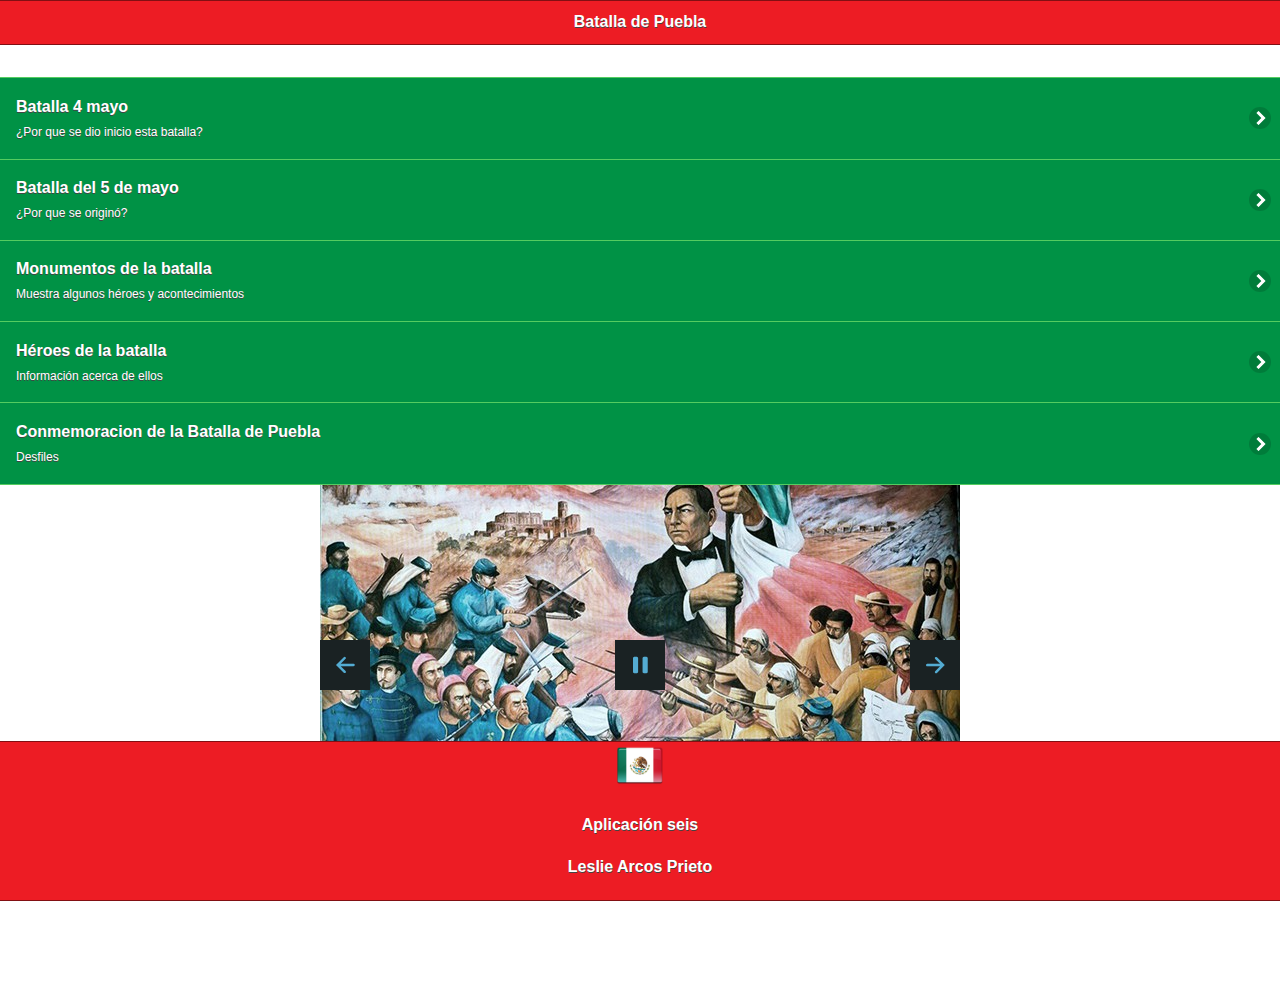
==== index.html @ 2070105d "6subida" ====
<!doctype html>
<html>
<head>
<meta charset="utf-8">
<title>Cuarta aplicacion móvil</title>

<!-- grupo CSS-->
<link rel="stylesheet" href="css/tema-app6.min.css"/>
<link rel="stylesheet" href="css/jquery.mobile.icons-1.4.5.min.css"/>
<link rel="stylesheet" href="css/jquery.mobile.structure-1.4.5.min.css"/>
<style type="text/css">
#apDiv1 {
	position: absolute;
	width: 200px;
	height: 120px;
	z-index: 1;
	left: 486px;
	top: 4628px;
}
</style> 
<!-- grupo JavaScript-->
<script src="js/jquery-1.11.2.min.js"></script>
<script src="js/jquery.mobile-1.4.5.min.js"></script>
<script src="js/acciones.js"></script>
<script src="phonegap.js"></script>
<!-- Start WOWSlider.com HEAD section -->
<link rel="stylesheet" type="text/css" href="engine1/style.css" />
<script type="text/javascript" src="engine1/jquery.js"></script>
<!-- End WOWSlider.com HEAD section -->
<script type="text/javascript">

function MM_swapImgRestore() { //v3.0
  var i,x,a=document.MM_sr; for(i=0;a&&i<a.length&&(x=a[i])&&x.oSrc;i++) x.src=x.oSrc;
}
function MM_preloadImages() { //v3.0
  var d=document; if(d.images){ if(!d.MM_p) d.MM_p=new Array();
    var i,j=d.MM_p.length,a=MM_preloadImages.arguments; for(i=0; i<a.length; i++)
    if (a[i].indexOf("#")!=0){ d.MM_p[j]=new Image; d.MM_p[j++].src=a[i];}}
}

function MM_findObj(n, d) { //v4.01
  var p,i,x;  if(!d) d=document; if((p=n.indexOf("?"))>0&&parent.frames.length) {
    d=parent.frames[n.substring(p+1)].document; n=n.substring(0,p);}
  if(!(x=d[n])&&d.all) x=d.all[n]; for (i=0;!x&&i<d.forms.length;i++) x=d.forms[i][n];
  for(i=0;!x&&d.layers&&i<d.layers.length;i++) x=MM_findObj(n,d.layers[i].document);
  if(!x && d.getElementById) x=d.getElementById(n); return x;
}

function MM_swapImage() { //v3.0
  var i,j=0,x,a=MM_swapImage.arguments; document.MM_sr=new Array; for(i=0;i<(a.length-2);i+=3)
   if ((x=MM_findObj(a[i]))!=null){document.MM_sr[j++]=x; if(!x.oSrc) x.oSrc=x.src; x.src=a[i+2];}
}
</script>
</head> 
 
 
 <body onLoad="MM_preloadImages('imagenes/fe.png','imagenes/ro.png','imagenes/1libro.png','imagenes/3libro.png','imagenes/2libro.png','imagenes/4libro.png','imagenes/5libro.png','imagenes/LUIS_GORDOA_2.jpg','imagenes/muralcopia.jpg','imagenes/1862_mural_juarez-simbolodelarepublica.jpg','imagenes/27022.png','imagenes/en-atlixco-conmemoran-hechos-heroicos-del-4-de-mayo-de-1862.jpg')">
     
     <div data-role="page" id="Principal" data-theme="b">
      <div data-role="header" data-add-back-btn="true" data-back-btn-text="Regresar" data-back-btn-theme="a">
        <h1> Batalla de Puebla </h1>
      </div>
      <div data-role="main" class="ui-content"></div>
      <div>
      
        <ul data-role="listview" data-theme="b" class="ui-listview ui-group-theme-b">
        <li class="ui-first-child ui-last-child">
           <a href="#Pagina1" class="ui-btn ui-btn-icon-right ui-icon-carat-r">
              <h2> Batalla 4 mayo</h2>
              <p>¿Por que se dio inicio esta batalla?</p>
           
             </a>
           </li>
            <li class="ui-first-child ui-last-child">
             <a href="#Pagina2" class="ui-btn ui-btn-icon-right ui-icon-carat-r">
               <h2>Batalla del 5 de mayo</h2>
                <p>¿Por que se originó?</p>
               
              
              </a>
             </li>
              <li class="ui-first-child ui-last-child">
             <a href="#Pagina3" class="ui-btn ui-btn-icon-right ui-icon-carat-r">
               <h2>Monumentos de la batalla</h2>
               <p>Muestra algunos héroes y acontecimientos</p>
              </a>
             </li>
              <li class="ui-first-child ui-last-child">
             <a href="#Pagina4" class="ui-btn ui-btn-icon-right ui-icon-carat-r"> <h2>Héroes de la batalla </h2>
             <p>Información acerca de ellos</p>
              </a>
             </li>
              <li class="ui-first-child ui-last-child">
             <a href="#Pagina5" class="ui-btn ui-btn-icon-right ui-icon-carat-r">
               <h2>Conmemoracion de la Batalla de Puebla</h2>
              
             <p>Desfiles</p>
              </a>
             </li>
        
           </ul>
           </div>
          <!-- Start WOWSlider.com BODY section -->
<div id="wowslider-container1">
<div class="ws_images"><ul>
		<li><img src="data1/images/1862_mural_juarezsimbolodelarepublica.jpg" alt="1862_mural_juarez-simbolodelarepublica" title="1862_mural_juarez-simbolodelarepublica" id="wows1_0"/></li>
		<li><img src="data1/images/20304_1.jpg" alt="20304_1" title="20304_1" id="wows1_1"/></li>
		<li><img src="data1/images/27022.png" alt="27022" title="27022" id="wows1_2"/></li>
		<li><img src="data1/images/alistanfestejodelabatalladel4demayoenatlixco.jpg" alt="alistan-festejo-de-la-batalla-del-4-de-mayo-en-atlixco" title="alistan-festejo-de-la-batalla-del-4-de-mayo-en-atlixco" id="wows1_3"/></li>
		<li><img src="data1/images/batalla_puebla_inerhmmovil.jpg" alt="batalla_puebla_inerhm-movil" title="batalla_puebla_inerhm-movil" id="wows1_4"/></li>
		<li><img src="data1/images/batalladepuebla.jpg" alt="batalla-de-puebla" title="batalla-de-puebla" id="wows1_5"/></li>
		<li><img src="data1/images/batallapuebla.jpg" alt="batalla-puebla" title="batalla-puebla" id="wows1_6"/></li>
		<li><img src="data1/images/desfile5demayo12.jpg" alt="DESFILE5DEMAYO-12" title="DESFILE5DEMAYO-12" id="wows1_7"/></li>
		<li><img src="data1/images/enatlixcoconmemoranhechosheroicosdel4demayode1862.jpg" alt="en-atlixco-conmemoran-hechos-heroicos-del-4-de-mayo-de-1862" title="en-atlixco-conmemoran-hechos-heroicos-del-4-de-mayo-de-1862" id="wows1_8"/></li>
		<li><img src="data1/images/historiadelabatalladepuebla.jpg" alt="historia-de-la-batalla-de-puebla" title="historia-de-la-batalla-de-puebla" id="wows1_9"/></li>
		<li><img src="data1/images/ignaciozaragozabatalla.jpg" alt="ignacio-zaragoza-batalla" title="ignacio-zaragoza-batalla" id="wows1_10"/></li>
		<li><img src="data1/images/luis_gordoa_2.jpg" alt="LUIS_GORDOA_2" title="LUIS_GORDOA_2" id="wows1_11"/></li>
		<li><img src="data1/images/muralcopia.jpg" alt="muralcopia" title="muralcopia" id="wows1_12"/></li>
		<li><a href="http://wowslider.com"><img src="data1/images/pablo_crespo_1.jpg" alt="wowslider" title="PABLO_CRESPO_1" id="wows1_13"/></a></li>
		<li><img src="data1/images/wikipuebla_0125.jpg" alt="Wikipuebla_0125" title="Wikipuebla_0125" id="wows1_14"/></li>
	</ul></div>
	<div class="ws_bullets"><div>
		<a href="#" title="1862_mural_juarez-simbolodelarepublica"><span><img src="data1/tooltips/1862_mural_juarezsimbolodelarepublica.jpg" alt="1862_mural_juarez-simbolodelarepublica"/>1</span></a>
		<a href="#" title="20304_1"><span><img src="data1/tooltips/20304_1.jpg" alt="20304_1"/>2</span></a>
		<a href="#" title="27022"><span><img src="data1/tooltips/27022.png" alt="27022"/>3</span></a>
		<a href="#" title="alistan-festejo-de-la-batalla-del-4-de-mayo-en-atlixco"><span><img src="data1/tooltips/alistanfestejodelabatalladel4demayoenatlixco.jpg" alt="alistan-festejo-de-la-batalla-del-4-de-mayo-en-atlixco"/>4</span></a>
		<a href="#" title="batalla_puebla_inerhm-movil"><span><img src="data1/tooltips/batalla_puebla_inerhmmovil.jpg" alt="batalla_puebla_inerhm-movil"/>5</span></a>
		<a href="#" title="batalla-de-puebla"><span><img src="data1/tooltips/batalladepuebla.jpg" alt="batalla-de-puebla"/>6</span></a>
		<a href="#" title="batalla-puebla"><span><img src="data1/tooltips/batallapuebla.jpg" alt="batalla-puebla"/>7</span></a>
		<a href="#" title="DESFILE5DEMAYO-12"><span><img src="data1/tooltips/desfile5demayo12.jpg" alt="DESFILE5DEMAYO-12"/>8</span></a>
		<a href="#" title="en-atlixco-conmemoran-hechos-heroicos-del-4-de-mayo-de-1862"><span><img src="data1/tooltips/enatlixcoconmemoranhechosheroicosdel4demayode1862.jpg" alt="en-atlixco-conmemoran-hechos-heroicos-del-4-de-mayo-de-1862"/>9</span></a>
		<a href="#" title="historia-de-la-batalla-de-puebla"><span><img src="data1/tooltips/historiadelabatalladepuebla.jpg" alt="historia-de-la-batalla-de-puebla"/>10</span></a>
		<a href="#" title="ignacio-zaragoza-batalla"><span><img src="data1/tooltips/ignaciozaragozabatalla.jpg" alt="ignacio-zaragoza-batalla"/>11</span></a>
		<a href="#" title="LUIS_GORDOA_2"><span><img src="data1/tooltips/luis_gordoa_2.jpg" alt="LUIS_GORDOA_2"/>12</span></a>
		<a href="#" title="muralcopia"><span><img src="data1/tooltips/muralcopia.jpg" alt="muralcopia"/>13</span></a>
		<a href="#" title="PABLO_CRESPO_1"><span><img src="data1/tooltips/pablo_crespo_1.jpg" alt="PABLO_CRESPO_1"/>14</span></a>
		<a href="#" title="Wikipuebla_0125"><span><img src="data1/tooltips/wikipuebla_0125.jpg" alt="Wikipuebla_0125"/>15</span></a>
	</div></div><div class="ws_script" style="position:absolute;left:-99%"><a href="http://wowslider.com">wowslider.com</a> by WOWSlider.com v8.7</div>
<div class="ws_shadow"></div>
</div>	
<script type="text/javascript" src="engine1/wowslider.js"></script>
<script type="text/javascript" src="engine1/script.js"></script>
<!-- End WOWSlider.com BODY section -->
           <div data-role="footer" align="center" data-theme="b" data-position="fixed">
            <div> 
                <img src="res/android/mdpi.png" width="46" height="46">
            </div>
            <div>
               <h4> Aplicación seis </h4>
               <h4> Leslie Arcos Prieto</h4>
            </div>
           </div>
           </div>
 <div data-role="page" id="Pagina1" data-add-back-btn="true" data-theme="b">
             <div data-role="header" data-add-back-btn="true" data-back-btn-text="Regresar" data-back-btn-theme="b">
               <h1>Batalla del 4 de mayo</h1>
             </div>
            <div data-role="content" align="center">
<div data-role="collapsible" data-content-theme="false">
<h1>Atlixco conmemora el hecho histórico de la Batalla del 4 de Mayo</h1>
<div>
  <br>
</div>
<div>
  <li><a href=http://www.tribunanoticias.mx/atlixco-conmemora-el-hecho-historico-de-la-batalla-del-4-de-mayo/ target="_self"> Ver más acerca de este suceso </a></li>
  <p>&nbsp;</p>

</div>
</div>
</div>
         <div>
                 <p>La historia de la Batalla del 4 de mayo de 1862 relata que, durante la segunda intervención francesa en México, en la Hacienda de La Trapera, los atlixquenses y elementos del Ejército mexicano de la república, bajo el mando de los generales Antonio Carvajal y Tomas O&rsquo;Horan, se enfrentaron a las tropas al servicio del Segundo Imperio Mexicano comandadas por el general José María Cobos y por Leonardo Márquez.</p>
                 <p>Y que, gracias a este triunfo, el grupo conservador de Márquez no pudo lograr su objetivo de auxiliar al día siguiente a las tropas francesas del conde de Lorencez en la Batalla de Puebla.</p>
                 <center><img src="imagenes/batalla_puebla_inerhm-movil.jpg" width="671" height="429" alt="desacarga"></center>
                                  <p>&nbsp;</p>
                 <p>Los actos conmemorativos comenzaron este jueves desde muy temprano frente al monumento al general <strong>Antonio Carvajal</strong>, ubicado en la colonia Álvaro Obregón, en donde un centenar de alumnos de la escuela primaria federal<strong> Héroes del 4 de Mayo</strong> realizaron el homenaje cívico correspondiente que incluyo una representación plástica, poesía e himno a los héroes atlixquenses que dieron su vida por defender el territorio poblano de la fuerza invasoras francesas en 1862.</p>
                 <p>La historia relata que la <strong>Batalla del 4 de mayo de 1862</strong>,  sucedió en la hacienda de La Trapera, los atlixquenses y elementos del ejército mexicano de la república, al mando de los General Antonio Carvajal y Tomas O´Horan se enfrentaron a las tropas al servicio del Segundo Imperio Mexicano comandadas por el general José María Cobos y de Leonardo Márquez.</p>
                 <p>Y que, gracias a este triunfo, el grupo conservador de Márquez no pudo lograr su objetivo de auxiliar al día siguiente a las tropas francesas del Conde de Lorencez en la batalla de Puebla.</p>
                 <p><center><a href="#" onMouseOut="MM_swapImgRestore()" onMouseOver="MM_swapImage('Image11','','imagenes/en-atlixco-conmemoran-hechos-heroicos-del-4-de-mayo-de-1862.jpg',1)"><img src="imagenes/alistan-festejo-de-la-batalla-del-4-de-mayo-en-atlixco.jpg" width="600" height="400" id="Image11"></a></center></p>
<h2>&nbsp;</h2>
         <p><a href="#" onMouseOut="MM_swapImgRestore()" onMouseOver="MM_swapImage('comu','','imagenes/2libro.png',1)"></a></p>
         
         
               </div>
              </div> 
 <div data-role="footer" data-theme="b" data-position="fixed">
                <h4> Aplicación Seis, LAP</h4>
              </div>
             </div>
            
            
 <div data-role="page" id="Pagina2" data-add-back-btn="true" data-theme="b">
             <div data-role="header" data-add-back-btn="true" data-back-btn-text="Regresar" data-back-btn-theme="b">
               <h1>Batalla del 5 de mayo </h1>
             </div>
             <div data-role="content" align="center">
               <div>
                 <div data-role="main" class="ui-content">
       <div data-role="collapsible" data-content-theme="false">
          <h1>Más acerca de la batalla del 5 de Mayo          </h1>
          <div>
            
            
            <div style="width:auto;">
<ul data-role="controlgroup" data-type="vertical" data-theme="b">
<li class="ui-first-child ui-last-child">
<a href=file:///C:/Users/LANIX-05/Downloads/6fd6bc_batalla2.pdf target="_self"  data-role="button">
<h4>Consecuencias de la <br>Batalla de Puebla</h4>
</a>
<li class="ui-first-child ui-last-child">
<a href=http://pueblatips.com.mx/visitantes/datos-curiosos-de-la-batalla-del-5-de-mayo/ target="_self"  data-role="button" >
<h4>Datos curiosos de la <br> Batalla del 5 de Mayo</h4>
</a>
</li>
</ul>
</div>
            
            <br>
        </div>
          <div></div>
          </div>
                 </div>
                  <p><a href="#" onMouseOut="MM_swapImgRestore()" onMouseOver="MM_swapImage('oscar','','imagenes/4libro.png',1)"></a><center><img src="imagenes/batalla_puebla_inerhm-movil.jpg" width="684" height="345" alt="j"></center></p>
                  <p>Este <strong>5</strong> <strong>de Mayo</strong> se conmemora el <strong>CLII aniversario de la Batalla de Puebla</strong> que tuvo lugar en el año de 1862 cuando México era presidido por Benito Juarez y fue atacado por el Ejército Francés que en ese entonces era considerado como invencible ya que no había perdido una batalla en más de 50 años. La <strong>historia de la Batalla de Puebla </strong>es sin duda un episodio que los mexicanos debemos conocer y admirar.</p>
                  <p>Antes del <strong>5 de Mayo</strong>, el día  28 de abril de 1862 tuvo lugar un enfrentamiento conocido como la Batalla de las Cumbres entre el Ejército Expedicionario Francés y el Ejército Mexicano. En este conflicto hubieron cerca de 500 bajas francesas en contra de apenas 50 bajas mexicanas. Pese a esto, el Ejército Expedicionario francés consigue hacerse con el control del Paso de Acultzingo.</p>
                  <p>Después de la Batalla de las Cumbres el conde de Lorencez conservaba su confianza y mandó a decir a Napoleon III que: &ldquo;Somos tan superiores a los mexicanos en organización, disciplina, raza, moral y refinamiento de sensibilidades, que le ruego anunciarle a Su Majestad Imperial, Napoleón III, que a partir de este momento y al mando de nuestros 6,000 valientes soldados, ya soy dueño de México&rdquo;</p>
                  <p>El 2 de mayo parte el Ejército Expedicionario Francés desde San Agustín del Palmar en Veracruz con rumbo para cruzar la Sierra Madre Oriental y dirigirse <strong>hacia Puebla</strong> ya que era paso obligado para llegar a la capital del país.</p>
                 <p>Cabe señalar que el Partido Conservador apoyaba la Invasión francesa e incluso formaron parte de la guerrilla que atacó en varias ocasiones al <strong>Ejército de Oriente</strong>.</p>
                  <p>Otros generales mexicanos también participaron en la defensa de Puebla como es el caso de  las tropas de Oaxaca dirigidas por <strong>Porfirio Díaz</strong>. El centro de la línea lo defendió <strong>Francisco Lamadrid</strong> con las tropas del Estado de México y San Luis Potosí. La izquierda se apoyó en el cerro de Acueyametepec ubicado en el norte de la ciudad y en cuya cumbre se ubicaban los <strong>Fuertes de Loreto y Guadalupe</strong>, con el general <strong>Miguel Negrete</strong> a la cabeza de la <strong>Segunda División de Infantería</strong>.</p>
                  <p><center><img src="imagenes/batalla-de-puebla.jpg" width="669" height="393" alt="g"></center></p>
                  <p>El 5 de mayo a las 9:15am aparecen los franceses en el horizonte pero no es sino hasta las 11:15am cuando comienzan las hostilidades anunciándose con un cañonazo desde el <strong>Fuerte de Guadalupe</strong> y acompañado por los repiques de las campanas de la ciudad.</p>
                  <p>El conde de Lorencez ordena una maniobra sorpresiva que divide a la columna francesa en dos y que da como resultado a 4,000 hombres marchando para atacar los Fuertes de Loreto y Guadalupe. Esta decisión pudo ser la causa de la derrota francesa ya que los mexicanos contaban con la ventaja en estas posiciones.</p>
                  <p> <strong>El 6o. Batallón de la Guardia Nacional del Estado de Puebla</strong>, bajo el mando del entonces coronel <strong>Juan Nepomuceno Méndez</strong>, fue el <strong>primer cuerpo del Ejército de Oriente en hacer frente a los franceses</strong>, al ubicarse en la línea comprendida entre los fuertes, y rechazar su ataque.</p>
                  <p>Varios embates franceses fueron repelidos por la resistencia del Ejército Mexicano como es el caso de los zuavos, el regimiento de élite de la infantería francesa, quienes iniciaron un sigiloso ascenso hacia el <strong>Fuerte de Guadalupe</strong> pero fueron recibidos con bayonetas y obligados a retroceder.</p>
                  <p>El coronel mexicano <strong>José Rojo</strong> avisó a Antonio Álvarez que era tiempo de que la caballería mexicana entrara en acción para alcanzar una victoria completa. Ordenó a los Carabineros de Pachuca cargar sobre los restos de la columna, disparando sus carabinas y lanzando mandobles de sable sobre los franceses, siendo totalmente rechazados.</p>
                  <p>A las dos y media de la tarde, cuando los mexicanos empezaban a vislumbrar la victoria, Lorencez se dispuso a lanzar el último asalto, dirigiendo a los Cazadores de Vincennes y el Regimiento de Zuavos hacia Guadalupe. Zaragoza dispuso que el <strong>Batallón Reforma</strong> de San Luis Potosí saliera en auxilio de los fuertes.</p>
                  <p>Luego de ser repelidos por última vez, las fuerzas del Ejército Expedicionario Francés comenzaron a huir completamente dispersados. Se replegaron a la hacienda Los Álamos, para finalmente retirarse hacia <strong>Amozoc.</strong></p>
                 <pre>&nbsp;

</pre></h2>
               </div>
                 </div>
               <div data-role="footer" data-theme="b" data-position="fixed">
                 <h4> Aplicación Seis, LAP</h4>
               </div>
                </div>
              
              
 <div data-role="page" id="Pagina3" data-add-back-btn="true" data-theme="b">
             <div data-role="header" data-add-back-btn="true" data-back-btn-text="Regresar" data-back-btn-theme="b">
               <h1>Monumentos de la Batalla</h1>
             </div>
             <div data-role="content" align="center">
               <div>
                  <div data-role="main" class="ui-content"> </div>



  <div data-role="main" class="ui-content">
    
    <p><a href="#" onMouseOut="MM_swapImgRestore()" onMouseOver="MM_swapImage('Image11','','imagenes/1libro.png',1)"></a><a href="#" onMouseOut="MM_swapImgRestore()" onMouseOver="MM_swapImage('Image7','','imagenes/LUIS_GORDOA_2.jpg',1)"><img src="imagenes/PABLO_CRESPO_1.jpg" width="669" height="403" id="Image7"></a></p>
    <p>En Puebla,  ciudad de leyendas e inmensa riqueza cultural, encontramos un caleidoscopio de edificaciones, texturas e interacciones que se entremezclan para regalarnos un mosaico de la actual cultura poblana. Dentro de éste marco, al noreste del zócalo se encuentra un complejo que agrupa diversos espacios para la cultura, educación y recreación; sitio que alberga al &ldquo;Monumento Emblemático&rdquo; del 150 Aniversario de la Batalla de Puebla. </p>
    <p>A través de la historia, monumentos se han erigido para recordar a las nuevas generaciones de los sucesos pasados que definen los tiempos actuales. Tipificados comúnmente como objetos escultóricos, nuestra propuesta busca fomentar las relaciones entre la continuidad del espacio público y potencializar el sitio, mediante la creación de espacios plurales de convivencia, así como el aprovechamiento de las vistas que otorga el emplazamiento. </p>
    <p><center><img src="imagenes/Wikipuebla_0125.jpg" width="660" height="343" alt="s"></center></p>
    <p>&nbsp;</p>
    <p>En la Zona Histórica de los Fuertes hay varias atracciones que vale la pena visitar, la verdad es que para visitar todas si necesitas un día entero, o hasta más. Y es que este lugar cuenta con un valor histórico, patriótico y cultural de gran importancia. <br>
      <br>
      Justo antes de llegar a los Fuertes, uno pasa por este monumento, y muchas veces pasa casi desapercibido, pero no debe ser así ya que es de gran importancia. El Monumento a la Victoria (5 de mayo) fue hecha por el escultor y pintor mexicano Ernesto Tamariz. <br>
      <br>
      Recibe su nombre debido a que aquí el ejercito mexicano libró una poderosa batalla contra el ejercito francés, durante la Segunda Intervención Francesa el 5 de mayo de 1862. Dicha batalla fue liderada por el General Ignacio Zaragoza, que estaba a cargo del Ejercito de Oriente. La batalla fue ganada por el ejercito mexicano, lo que llenó de orgullo al país, y sobre todo a la gente de Puebla.</p>
               <h2><pre>&nbsp;</pre>

         </div>

<div data-role="main" class="ui-content"> </div>
               </div>
               </div>
               
             <div data-role="footer" data-theme="b" data-position="fixed">
              <h4> Aplicación Seis, LAP</h4>
              </div>
              </div>
             
             
 <div data-role="page" id="Pagina4" data-add-back-btn="true" data-theme="b">
             <div data-role="header" data-add-back-btn="true" data-back-btn-text="Regresar" data-back-btn-theme="b">
               <h1> Héroes de la Batalla  </h1>
             </div>
             <div data-role="content" align="center">
               <div>
                 
                 <div data-role="main" class="ui-content"> </div>
       
                 <p><h1>¿Quiénes lucharon en la batalla del 5 de mayo?</p>
                 </h1>
                 <p><a href="#" onMouseOut="MM_swapImgRestore()" onMouseOver="MM_swapImage('Image8','','imagenes/muralcopia.jpg',1)"><img src="imagenes/batalla-puebla.jpg" width="640" height="360" id="Image8"></a><a href="#" onMouseOut="MM_swapImgRestore()" onMouseOver="MM_swapImage('java','','imagenes/3libro.png',1)"></a></p>
              
                 <p>Si hay alguien destacado entre todos ése es<strong> Ignacio Zaragoza</strong>, Ministro de Guerra y militar que dirigió el Ejército Mexicano, quienes, acompañados por un grupo de indígenas -conocidos erróneamente como zacapoaxtlas- se rebelaron en las afueras de la ciudad de Puebla contra las tropas francesas, dirigidas por el conde de Lorencez, <strong>Charles Ferdinand Latrille</strong>, durante la Segunda Intervención Francesa en México.                 </p>
                 <p>Cercada por una profunda <strong>crisis económica</strong>, la República de México,gobernada por Benito Juarez,, se vio obligada a suspender la deuda de más de 80 millones de pesos que acarreaba con España, Inglaterra y Francia. Pese a que los dos primeros países comprendieran la situación y aceptaran el acuerdo, desbandando sus tropas hasta que la crisis terminara, al <strong>Imperio Francés no le convencieron las condiciones</strong>. Los españoles y británicos se habían percatado, no en vano, del anhelo soterrado de Francia por conquistar México, para erigir una monarquía estable que apoyara su política colonial. Tras la ruptura de la unión tripartita europea, Francia no tardó en emprender su intento de invasión, frustrada por la mencionada Batalla de la Puebla cuando<strong> todo parecía perdido para los mexicanos</strong>.                 </p>
                 <p>Estratega sin parangón, Zaragoza sorprendió a los franceses en las afueras de La Puebla, paso obligatorio desde Veracruz hasta la capital, y bastión conservador que los franceses <strong>creían ganado de antemano</strong>. Aún con la mayor fuerza de los franceses, que parecían estar venciendo en la conquista, Zaragoza puso a sus mejores hombres -los que quedaban- a defender las alas alrededor de Puebla, lo que <strong>pilló por sorpresa</strong> a la columna del ejercito rival.</p>
                 <p><a href="#" onMouseOut="MM_swapImgRestore()" onMouseOver="MM_swapImage('Image9','','imagenes/1862_mural_juarez-simbolodelarepublica.jpg',1)"><img src="imagenes/ignacio-zaragoza-batalla.jpg" width="630" height="320" id="Image9"></a></p>
                 <p>Los mexicanos ganaron una batalla que se había saldado con <strong>476 muertos y 345 heridos del lado francés</strong>, así como 83 muertos, más de 250 heridos y 12 desaparecidos para el Ejército mexicano de Oriente. El fracaso fue el primero en poner un alto a la sucesión de victorias francesas, quienes comprendieron que dominar México <strong>no sería tan fácil como habían esperado</strong>.</p>
                 <p>Paradójicamente, entre el 5 y 8 de septiembre del mismo 1862, el general Zaragoza, todavía acuartelado en Puebla, contrajo<strong> fiebre tifoidea y falleció</strong>. La ciudad acabaría siendo renombrada como <strong>Heroica Puebla de Zaragoza</strong>, en su honor.</p>
                 <p>&nbsp;</p>
                 <p><br>
                 </p>
<p>&nbsp;</p>
                
               </div>
              </div> 
            <div data-role="footer" data-theme="b" data-position="fixed">
              <h4> Aplicación seis, LAP</h4>
             </div>
             </div>
             
 <div data-role="page" id="Pagina5" data-add-back-btn="true" data-theme="b">
             <div data-role="header" data-add-back-btn="true" data-back-btn-text="Regresar" data-back-btn-theme="b">
               <h1> Conmemoracion de la Batalla de Puebla </h1>
             </div>
             <div data-role="content" align="center">
               <div>
                 <div data-role="main" class="ui-content">
       <div data-role="collapsible" data-content-theme="false">
          <h1>Más acerca de la batalla del 5 de Mayo          </h1>
          <div>
            
            
            <div style="width:auto;">
<ul data-role="controlgroup" data-type="vertical" data-theme="b">
<li class="ui-first-child ui-last-child">
<a href=https://www.todopuebla.com/eventos/desfiledel5demayoenpuebla target="_self"  data-role="button">
<h4>Información sobre el <br> Desfile en Puebla</h4>
</a>
<li class="ui-first-child ui-last-child">
<a href=https://www.youtube.com/watch?v=M3cKI-T2o_A target="_self"  data-role="button" >
<h4>Ver video del desfile</h4>
</a>
</li>
</ul>
</div>
            
            <br>
        </div>
          <div></div>
          </div>
         </div> 
            <pre>
    <a href="#" onMouseOut="MM_swapImgRestore()" onMouseOver="MM_swapImage('ABCD','','imagenes/5libro.png',1)"><center><img src="imagenes/20304_1.jpg" width="623" height="406" alt="pl"></center></a>

    </pre>
            <p>Este 5 de mayo se conmemora la Batalla de  Puebla, fue un combate librado en 1862 en las cercanías de la ciudad, entre los  ejércitos de la república mexicana, bajo el mando de Ignacio Zaragoza, y del  segundo imperio francés, dirigido por Charles Ferdinand Latrille, conde de  Lorencez, durante la Segunda Intervención Francesa en México. </p>
            <p>El  resultado fue una victoria importante para los mexicanos ya que con unas  fuerzas consideradas como inferiores lograron vencer a uno de los ejércitos más  experimentados y respetados de su época.</p>
            <p>La  Batalla no impidió la invasión del país, sólo la retrasó, sin embargo, sería la  primera batalla de una guerra que finalmente México ganaría. Los franceses  regresarían al siguiente año, con lo que se libró una segunda batalla en Puebla  en la que se enfrentaron 35 mil franceses contra 29 mil mexicanos, defensa que  duró 62 días, y lograrían avanzar hasta la Ciudad de México, lo que permitió  establecer el segundo imperio mexicano.</p>
            <p>La  Batalla de Puebla simboliza el espíritu de lucha y el amor a la independencia  que caracteriza el pueblo mexicano.</p>
            <p>Actualmente  éste día se celebra con la realiación de ceremonias cívicas, en muchas ciudades  se hacen desfiles.</p>
            <p><a href="#" onMouseOut="MM_swapImgRestore()" onMouseOver="MM_swapImage('Image10','','imagenes/27022.png',1)"><img src="imagenes/DESFILE5DEMAYO-12.jpg" width="660" height="370" id="Image10"></a></p>
            <p>El gobernador Tony Gali presentó el Desfile Cívico Militar y el <strong>Festival Internacional Cinco de Mayo</strong>, como parte de la conmemoración del <strong>155 aniversario de la Batalla de Puebla,</strong>que se llevarán a cabo del 5 al 21 de mayo. </p>
            <p>Subrayó que también habrá temáticas sobre el 150 aniversario de la liberación de Puebla y los 30 años del nombramiento de la ciudad como <strong>Patrimonio Cultural de la Humanidad</strong>, además del centenario de las constituciones políticas de los Estados Unidos Mexicanos y la local.</p>
            <p>Asimismo, puntualizó Gali Fayad, se presentará la Rosa Cinco de Mayo y la Rosa Puebla como productos recién patentados del campo poblano.</p>
               </div>
              </div> 
       <div data-role="footer" data-theme="b" data-position="fixed">
                <h4> Aplicación Seis, LAP</h4>
              </div>
             </div>
            
             
 
       
 
               
</body>
</html>
---- css/tema-app6.min.css ----
/*!
* jQuery Mobile 1.4.5
* Git HEAD hash: 68e55e78b292634d3991c795f06f5e37a512decc <> Date: Fri Oct 31 2014 17:33:30 UTC
* http://jquerymobile.com
*
* Copyright 2010, 2014 jQuery Foundation, Inc. and othercontributors
* Released under the MIT license.
* http://jquery.org/license
*
*/


/* Globals */
/* Font
-----------------------------------------------------------------------------------------------------------*/
html {
	font-size: 100%;
}
body,
input,
select,
textarea,
button,
.ui-btn {
	font-size: 1em;
	line-height: 1.3;
	 font-family: sans-serif /*{global-font-family}*/;
}
legend,
.ui-input-text input,
.ui-input-search input {
	color: inherit;
	text-shadow: inherit;
}
/* Form labels (overrides font-weight bold in bars, and mini font-size) */
.ui-mobile label,
div.ui-controlgroup-label {
	font-weight: normal;
	font-size: 16px;
}
/* Separators
-----------------------------------------------------------------------------------------------------------*/
/* Field contain separator (< 28em) */
.ui-field-contain {
	border-bottom-color: #828282;
	border-bottom-color: rgba(0,0,0,.15);
	border-bottom-width: 1px;
	border-bottom-style: solid;
}
/* Table opt-in classes: strokes between each row, and alternating row stripes */
/* Classes table-stroke and table-stripe are deprecated in 1.4. */
.table-stroke thead th,
.table-stripe thead th,
.table-stripe tbody tr:last-child {
	border-bottom: 1px solid #d6d6d6; /* non-RGBA fallback */
	border-bottom: 1px solid rgba(0,0,0,.1);
}
.table-stroke tbody th,
.table-stroke tbody td {
	border-bottom: 1px solid #e6e6e6; /* non-RGBA fallback  */
	border-bottom: 1px solid rgba(0,0,0,.05);
}
.table-stripe.table-stroke tbody tr:last-child th,
.table-stripe.table-stroke tbody tr:last-child td {
	border-bottom: 0;
}
.table-stripe tbody tr:nth-child(odd) td,
.table-stripe tbody tr:nth-child(odd) th {
	background-color: #eeeeee; /* non-RGBA fallback  */
	background-color: rgba(0,0,0,.04);
}
/* Buttons
-----------------------------------------------------------------------------------------------------------*/
.ui-btn,
label.ui-btn {
	font-weight: bold;
	border-width: 1px;
	border-style: solid;
}
.ui-btn {
	text-decoration: none !important;
}
.ui-btn-active {
	cursor: pointer;
}
/* Corner rounding
-----------------------------------------------------------------------------------------------------------*/
/* Class ui-btn-corner-all deprecated in 1.4 */
.ui-corner-all {
	-webkit-border-radius: .6em /*{global-radii-blocks}*/;
	border-radius: .6em /*{global-radii-blocks}*/;
}
/* Buttons */
.ui-btn-corner-all,
.ui-btn.ui-corner-all,
/* Slider track */
.ui-slider-track.ui-corner-all,
/* Flipswitch */
.ui-flipswitch.ui-corner-all,
/* Count bubble */
.ui-li-count {
	-webkit-border-radius: .3125em /*{global-radii-buttons}*/;
	border-radius: .3125em /*{global-radii-buttons}*/;
}
/* Icon-only buttons */
.ui-btn-icon-notext.ui-btn-corner-all,
.ui-btn-icon-notext.ui-corner-all {
	-webkit-border-radius: 1em;
	border-radius: 1em;
}
/* Radius clip workaround for cleaning up corner trapping */
.ui-btn-corner-all,
.ui-corner-all {
	-webkit-background-clip: padding;
	background-clip: padding-box;
}
/* Popup arrow */
.ui-popup.ui-corner-all > .ui-popup-arrow-guide {
	left: .6em /*{global-radii-blocks}*/;
	right: .6em /*{global-radii-blocks}*/;
	top: .6em /*{global-radii-blocks}*/;
	bottom: .6em /*{global-radii-blocks}*/;
}
/* Shadow
-----------------------------------------------------------------------------------------------------------*/
.ui-shadow {
	-webkit-box-shadow: 0 1px 3px /*{global-box-shadow-size}*/ rgba(0,0,0,.2) /*{global-box-shadow-color}*/;
	-moz-box-shadow: 0 1px 3px /*{global-box-shadow-size}*/ rgba(0,0,0,.2) /*{global-box-shadow-color}*/;
	box-shadow: 0 1px 3px /*{global-box-shadow-size}*/ rgba(0,0,0,.2) /*{global-box-shadow-color}*/;
}
.ui-shadow-inset {
	-webkit-box-shadow: inset 0 1px 3px /*{global-box-shadow-size}*/ rgba(0,0,0,.2) /*{global-box-shadow-color}*/;
	-moz-box-shadow: inset 0 1px 3px /*{global-box-shadow-size}*/ rgba(0,0,0,.2) /*{global-box-shadow-color}*/;
	box-shadow: inset 0 1px 3px /*{global-box-shadow-size}*/ rgba(0,0,0,.2) /*{global-box-shadow-color}*/;
}
.ui-overlay-shadow {
	-webkit-box-shadow: 0 0 12px 		rgba(0,0,0,.6);
	-moz-box-shadow: 0 0 12px 			rgba(0,0,0,.6);
	box-shadow: 0 0 12px 				rgba(0,0,0,.6);
}
/* Icons
-----------------------------------------------------------------------------------------------------------*/
.ui-btn-icon-left:after,
.ui-btn-icon-right:after,
.ui-btn-icon-top:after,
.ui-btn-icon-bottom:after,
.ui-btn-icon-notext:after {
	background-color: #666666 /*{global-icon-color}*/;
	background-color: rgba(0,0,0,.15) /*{global-icon-disc}*/;
	background-position: center center;
	background-repeat: no-repeat;
	-webkit-border-radius: 1em;
	border-radius: 1em;
}
/* Alt icons */
.ui-alt-icon.ui-btn:after,
.ui-alt-icon .ui-btn:after,
html .ui-alt-icon.ui-checkbox-off:after,
html .ui-alt-icon.ui-radio-off:after,
html .ui-alt-icon .ui-checkbox-off:after,
html .ui-alt-icon .ui-radio-off:after {
	background-color: #666666 /*{global-icon-color}*/;
	background-color: rgba(0,0,0,.15) /*{global-icon-disc}*/;
}
/* No disc */
.ui-nodisc-icon.ui-btn:after,
.ui-nodisc-icon .ui-btn:after {
	background-color: transparent;
}
/* Icon shadow */
.ui-shadow-icon.ui-btn:after,
.ui-shadow-icon .ui-btn:after {
	-webkit-box-shadow: 0 1px 0 rgba(255,255,255,.3) /*{global-icon-shadow}*/;
	-moz-box-shadow: 0 1px 0 rgba(255,255,255,.3) /*{global-icon-shadow}*/;
	box-shadow: 0 1px 0 rgba(255,255,255,.3) /*{global-icon-shadow}*/;
}
/* Checkbox and radio */
.ui-btn.ui-checkbox-off:after,
.ui-btn.ui-checkbox-on:after,
.ui-btn.ui-radio-off:after,
.ui-btn.ui-radio-on:after {
	display: block;
	width: 18px;
	height: 18px;
	margin: -9px 2px 0 2px;
}
.ui-checkbox-off:after,
.ui-btn.ui-radio-off:after {
	filter: Alpha(Opacity=30);
	opacity: .3;
}
.ui-btn.ui-checkbox-off:after,
.ui-btn.ui-checkbox-on:after {
	-webkit-border-radius: .1875em;
	border-radius: .1875em;
}
.ui-btn.ui-checkbox-off:after {
	background-color: #666;
	background-color: rgba(0,0,0,.3);
}
.ui-radio .ui-btn.ui-radio-on:after {
	background-image: none;
	background-color: #fff;
	width: 8px;
	height: 8px;
	border-width: 5px;
	border-style: solid; 
}
.ui-alt-icon.ui-btn.ui-radio-on:after,
.ui-alt-icon .ui-btn.ui-radio-on:after {
	background-color: #000;
}
/* Loader */
.ui-icon-loading {
	background: url("images/ajax-loader.gif");
	background-size: 2.875em 2.875em;
}.ui-bar-a,.ui-page-theme-a .ui-bar-inherit,html .ui-bar-a .ui-bar-inherit,html .ui-body-a .ui-bar-inherit,html body .ui-group-theme-a .ui-bar-inherit{background-color:#e9e9e9 ;border-color:#dddddd ;color:#333333 ;text-shadow:0  1px  0  #eeeeee ;font-weight:bold;}.ui-bar-a{border-width:1px;border-style:solid;}.ui-overlay-a,.ui-page-theme-a,.ui-page-theme-a .ui-panel-wrapper{background-color:#f9f9f9 ;border-color:#bbbbbb ;color:#333333 ;text-shadow:0  1px  0  #f3f3f3 ;}.ui-body-a,.ui-page-theme-a .ui-body-inherit,html .ui-bar-a .ui-body-inherit,html .ui-body-a .ui-body-inherit,html body .ui-group-theme-a .ui-body-inherit,html .ui-panel-page-container-a{background-color:#ffffff ;border-color:#dddddd ;color:#333333 ;text-shadow:0  1px  0  #f3f3f3 ;}.ui-body-a{border-width:1px;border-style:solid;}.ui-page-theme-a a,html .ui-bar-a a,html .ui-body-a a,html body .ui-group-theme-a a{color:#3388cc ;font-weight:bold;}.ui-page-theme-a a:visited,html .ui-bar-a a:visited,html .ui-body-a a:visited,html body .ui-group-theme-a a:visited{   color:#3388cc ;}.ui-page-theme-a a:hover,html .ui-bar-a a:hover,html .ui-body-a a:hover,html body .ui-group-theme-a a:hover{color:#005599 ;}.ui-page-theme-a a:active,html .ui-bar-a a:active,html .ui-body-a a:active,html body .ui-group-theme-a a:active{color:#005599 ;}.ui-page-theme-a .ui-btn,html .ui-bar-a .ui-btn,html .ui-body-a .ui-btn,html body .ui-group-theme-a .ui-btn,html head + body .ui-btn.ui-btn-a,.ui-page-theme-a .ui-btn:visited,html .ui-bar-a .ui-btn:visited,html .ui-body-a .ui-btn:visited,html body .ui-group-theme-a .ui-btn:visited,html head + body .ui-btn.ui-btn-a:visited{background-color:#f6f6f6 ;border-color:#dddddd ;color:#333333 ;text-shadow:0  1px  0  #f3f3f3 ;}.ui-page-theme-a .ui-btn:hover,html .ui-bar-a .ui-btn:hover,html .ui-body-a .ui-btn:hover,html body .ui-group-theme-a .ui-btn:hover,html head + body .ui-btn.ui-btn-a:hover{background-color:#ededed ;border-color:#dddddd ;color:#333333 ;text-shadow:0  1px  0  #f3f3f3 ;}.ui-page-theme-a .ui-btn:active,html .ui-bar-a .ui-btn:active,html .ui-body-a .ui-btn:active,html body .ui-group-theme-a .ui-btn:active,html head + body .ui-btn.ui-btn-a:active{background-color:#e8e8e8 ;border-color:#dddddd ;color:#333333 ;text-shadow:0  1px  0  #f3f3f3 ;}.ui-page-theme-a .ui-btn.ui-btn-active,html .ui-bar-a .ui-btn.ui-btn-active,html .ui-body-a .ui-btn.ui-btn-active,html body .ui-group-theme-a .ui-btn.ui-btn-active,html head + body .ui-btn.ui-btn-a.ui-btn-active,.ui-page-theme-a .ui-checkbox-on:after,html .ui-bar-a .ui-checkbox-on:after,html .ui-body-a .ui-checkbox-on:after,html body .ui-group-theme-a .ui-checkbox-on:after,.ui-btn.ui-checkbox-on.ui-btn-a:after,.ui-page-theme-a .ui-flipswitch-active,html .ui-bar-a .ui-flipswitch-active,html .ui-body-a .ui-flipswitch-active,html body .ui-group-theme-a .ui-flipswitch-active,html body .ui-flipswitch.ui-bar-a.ui-flipswitch-active,.ui-page-theme-a .ui-slider-track .ui-btn-active,html .ui-bar-a .ui-slider-track .ui-btn-active,html .ui-body-a .ui-slider-track .ui-btn-active,html body .ui-group-theme-a .ui-slider-track .ui-btn-active,html body div.ui-slider-track.ui-body-a .ui-btn-active{background-color:#3388cc ;border-color:#3388cc ;color:#ffffff ;text-shadow:0  1px  0  #005599 ;}.ui-page-theme-a .ui-radio-on:after,html .ui-bar-a .ui-radio-on:after,html .ui-body-a .ui-radio-on:after,html body .ui-group-theme-a .ui-radio-on:after,.ui-btn.ui-radio-on.ui-btn-a:after{border-color:#3388cc ;}.ui-page-theme-a .ui-btn:focus,html .ui-bar-a .ui-btn:focus,html .ui-body-a .ui-btn:focus,html body .ui-group-theme-a .ui-btn:focus,html head + body .ui-btn.ui-btn-a:focus,.ui-page-theme-a .ui-focus,html .ui-bar-a .ui-focus,html .ui-body-a .ui-focus,html body .ui-group-theme-a .ui-focus,html head + body .ui-btn-a.ui-focus,html head + body .ui-body-a.ui-focus{-webkit-box-shadow:0 0 12px #3388cc ;-moz-box-shadow:0 0 12px #3388cc ;box-shadow:0 0 12px #3388cc ;}.ui-bar-b,.ui-page-theme-b .ui-bar-inherit,html .ui-bar-b .ui-bar-inherit,html .ui-body-b .ui-bar-inherit,html body .ui-group-theme-b .ui-bar-inherit{background-color:#ed1c24 ;border-color:#820f13 ;color:#ffffff ;text-shadow:0  1px  0  #444444 ;font-weight:bold;}.ui-bar-b{border-width:1px;border-style:solid;}.ui-overlay-b,.ui-page-theme-b,.ui-page-theme-b .ui-panel-wrapper{background-color:#ffffff ;border-color:#ffffff ;color:#000000 ;text-shadow:0  1px  0  #eeeeee ;}.ui-body-b,.ui-page-theme-b .ui-body-inherit,html .ui-bar-b .ui-body-inherit,html .ui-body-b .ui-body-inherit,html body .ui-group-theme-b .ui-body-inherit,html .ui-panel-page-container-b{background-color:#cccccc ;border-color:#707070 ;color:#000000 ;text-shadow:0  1px  0  #eeeeee ;}.ui-body-b{border-width:1px;border-style:solid;}.ui-page-theme-b a,html .ui-bar-b a,html .ui-body-b a,html body .ui-group-theme-b a{color:#3388cc ;font-weight:bold;}.ui-page-theme-b a:visited,html .ui-bar-b a:visited,html .ui-body-b a:visited,html body .ui-group-theme-b a:visited{   color:#3388cc ;}.ui-page-theme-b a:hover,html .ui-bar-b a:hover,html .ui-body-b a:hover,html body .ui-group-theme-b a:hover{color:#005599 ;}.ui-page-theme-b a:active,html .ui-bar-b a:active,html .ui-body-b a:active,html body .ui-group-theme-b a:active{color:#005599 ;}.ui-page-theme-b .ui-btn,html .ui-bar-b .ui-btn,html .ui-body-b .ui-btn,html body .ui-group-theme-b .ui-btn,html head + body .ui-btn.ui-btn-b,.ui-page-theme-b .ui-btn:visited,html .ui-bar-b .ui-btn:visited,html .ui-body-b .ui-btn:visited,html body .ui-group-theme-b .ui-btn:visited,html head + body .ui-btn.ui-btn-b:visited{background-color:#009245 ;border-color:#54cc60 ;color:#ffffff ;text-shadow:0  1px  0  #444444 ;}.ui-page-theme-b .ui-btn:hover,html .ui-bar-b .ui-btn:hover,html .ui-body-b .ui-btn:hover,html body .ui-group-theme-b .ui-btn:hover,html head + body .ui-btn.ui-btn-b:hover{background-color:#45a74f ;border-color:#60e96e ;color:#ffffff ;text-shadow:0  1px  0  #444444 ;}.ui-page-theme-b .ui-btn:active,html .ui-bar-b .ui-btn:active,html .ui-body-b .ui-btn:active,html body .ui-group-theme-b .ui-btn:active,html head + body .ui-btn.ui-btn-b:active{background-color:#45a74f ;border-color:#255b2b ;color:#ffffff ;text-shadow:0  1px  0  #444444 ;}.ui-page-theme-b .ui-btn.ui-btn-active,html .ui-bar-b .ui-btn.ui-btn-active,html .ui-body-b .ui-btn.ui-btn-active,html body .ui-group-theme-b .ui-btn.ui-btn-active,html head + body .ui-btn.ui-btn-b.ui-btn-active,.ui-page-theme-b .ui-checkbox-on:after,html .ui-bar-b .ui-checkbox-on:after,html .ui-body-b .ui-checkbox-on:after,html body .ui-group-theme-b .ui-checkbox-on:after,.ui-btn.ui-checkbox-on.ui-btn-b:after,.ui-page-theme-b .ui-flipswitch-active,html .ui-bar-b .ui-flipswitch-active,html .ui-body-b .ui-flipswitch-active,html body .ui-group-theme-b .ui-flipswitch-active,html body .ui-flipswitch.ui-bar-b.ui-flipswitch-active,.ui-page-theme-b .ui-slider-track .ui-btn-active,html .ui-bar-b .ui-slider-track .ui-btn-active,html .ui-body-b .ui-slider-track .ui-btn-active,html body .ui-group-theme-b .ui-slider-track .ui-btn-active,html body div.ui-slider-track.ui-body-b .ui-btn-active{background-color:#3388cc ;border-color:#3388cc ;color:#ffffff ;text-shadow:0  1px  0  #005599 ;}.ui-page-theme-b .ui-radio-on:after,html .ui-bar-b .ui-radio-on:after,html .ui-body-b .ui-radio-on:after,html body .ui-group-theme-b .ui-radio-on:after,.ui-btn.ui-radio-on.ui-btn-b:after{border-color:#3388cc ;}.ui-page-theme-b .ui-btn:focus,html .ui-bar-b .ui-btn:focus,html .ui-body-b .ui-btn:focus,html body .ui-group-theme-b .ui-btn:focus,html head + body .ui-btn.ui-btn-b:focus,.ui-page-theme-b .ui-focus,html .ui-bar-b .ui-focus,html .ui-body-b .ui-focus,html body .ui-group-theme-b .ui-focus,html head + body .ui-btn-b.ui-focus,html head + body .ui-body-b.ui-focus{-webkit-box-shadow:0 0 12px #3388cc ;-moz-box-shadow:0 0 12px #3388cc ;box-shadow:0 0 12px #3388cc ;}.ui-bar-c,.ui-page-theme-c .ui-bar-inherit,html .ui-bar-c .ui-bar-inherit,html .ui-body-c .ui-bar-inherit,html body .ui-group-theme-c .ui-bar-inherit{background-color:#e9e9e9 ;border-color:#dddddd ;color:#333333 ;text-shadow:0  1px  0  #eeeeee ;font-weight:bold;}.ui-bar-c{border-width:1px;border-style:solid;}.ui-overlay-c,.ui-page-theme-c,.ui-page-theme-c .ui-panel-wrapper{background-color:#f9f9f9 ;border-color:#bbbbbb ;color:#333333 ;text-shadow:0  1px  0  #f3f3f3 ;}.ui-body-c,.ui-page-theme-c .ui-body-inherit,html .ui-bar-c .ui-body-inherit,html .ui-body-c .ui-body-inherit,html body .ui-group-theme-c .ui-body-inherit,html .ui-panel-page-container-c{background-color:#ffffff ;border-color:#dddddd ;color:#333333 ;text-shadow:0  1px  0  #f3f3f3 ;}.ui-body-c{border-width:1px;border-style:solid;}.ui-page-theme-c a,html .ui-bar-c a,html .ui-body-c a,html body .ui-group-theme-c a{color:#3388cc ;font-weight:bold;}.ui-page-theme-c a:visited,html .ui-bar-c a:visited,html .ui-body-c a:visited,html body .ui-group-theme-c a:visited{   color:#3388cc ;}.ui-page-theme-c a:hover,html .ui-bar-c a:hover,html .ui-body-c a:hover,html body .ui-group-theme-c a:hover{color:#005599 ;}.ui-page-theme-c a:active,html .ui-bar-c a:active,html .ui-body-c a:active,html body .ui-group-theme-c a:active{color:#005599 ;}.ui-page-theme-c .ui-btn,html .ui-bar-c .ui-btn,html .ui-body-c .ui-btn,html body .ui-group-theme-c .ui-btn,html head + body .ui-btn.ui-btn-c,.ui-page-theme-c .ui-btn:visited,html .ui-bar-c .ui-btn:visited,html .ui-body-c .ui-btn:visited,html body .ui-group-theme-c .ui-btn:visited,html head + body .ui-btn.ui-btn-c:visited{background-color:#f6f6f6 ;border-color:#dddddd ;color:#333333 ;text-shadow:0  1px  0  #f3f3f3 ;}.ui-page-theme-c .ui-btn:hover,html .ui-bar-c .ui-btn:hover,html .ui-body-c .ui-btn:hover,html body .ui-group-theme-c .ui-btn:hover,html head + body .ui-btn.ui-btn-c:hover{background-color:#ededed ;border-color:#dddddd ;color:#333333 ;text-shadow:0  1px  0  #f3f3f3 ;}.ui-page-theme-c .ui-btn:active,html .ui-bar-c .ui-btn:active,html .ui-body-c .ui-btn:active,html body .ui-group-theme-c .ui-btn:active,html head + body .ui-btn.ui-btn-c:active{background-color:#e8e8e8 ;border-color:#dddddd ;color:#333333 ;text-shadow:0  1px  0  #f3f3f3 ;}.ui-page-theme-c .ui-btn.ui-btn-active,html .ui-bar-c .ui-btn.ui-btn-active,html .ui-body-c .ui-btn.ui-btn-active,html body .ui-group-theme-c .ui-btn.ui-btn-active,html head + body .ui-btn.ui-btn-c.ui-btn-active,.ui-page-theme-c .ui-checkbox-on:after,html .ui-bar-c .ui-checkbox-on:after,html .ui-body-c .ui-checkbox-on:after,html body .ui-group-theme-c .ui-checkbox-on:after,.ui-btn.ui-checkbox-on.ui-btn-c:after,.ui-page-theme-c .ui-flipswitch-active,html .ui-bar-c .ui-flipswitch-active,html .ui-body-c .ui-flipswitch-active,html body .ui-group-theme-c .ui-flipswitch-active,html body .ui-flipswitch.ui-bar-c.ui-flipswitch-active,.ui-page-theme-c .ui-slider-track .ui-btn-active,html .ui-bar-c .ui-slider-track .ui-btn-active,html .ui-body-c .ui-slider-track .ui-btn-active,html body .ui-group-theme-c .ui-slider-track .ui-btn-active,html body div.ui-slider-track.ui-body-c .ui-btn-active{background-color:#3388cc ;border-color:#3388cc ;color:#ffffff ;text-shadow:0  1px  0  #005599 ;}.ui-page-theme-c .ui-radio-on:after,html .ui-bar-c .ui-radio-on:after,html .ui-body-c .ui-radio-on:after,html body .ui-group-theme-c .ui-radio-on:after,.ui-btn.ui-radio-on.ui-btn-c:after{border-color:#3388cc ;}.ui-page-theme-c .ui-btn:focus,html .ui-bar-c .ui-btn:focus,html .ui-body-c .ui-btn:focus,html body .ui-group-theme-c .ui-btn:focus,html head + body .ui-btn.ui-btn-c:focus,.ui-page-theme-c .ui-focus,html .ui-bar-c .ui-focus,html .ui-body-c .ui-focus,html body .ui-group-theme-c .ui-focus,html head + body .ui-btn-c.ui-focus,html head + body .ui-body-c.ui-focus{-webkit-box-shadow:0 0 12px #3388cc ;-moz-box-shadow:0 0 12px #3388cc ;box-shadow:0 0 12px #3388cc ;}.ui-disabled,.ui-state-disabled,button[disabled],.ui-select .ui-btn.ui-state-disabled{filter:Alpha(Opacity=30);opacity:.3;cursor:default !important;pointer-events:none;}.ui-btn:focus,.ui-btn.ui-focus{outline:0;}.ui-noboxshadow .ui-shadow,.ui-noboxshadow .ui-shadow-inset,.ui-noboxshadow .ui-overlay-shadow,.ui-noboxshadow .ui-shadow-icon.ui-btn:after,.ui-noboxshadow .ui-shadow-icon .ui-btn:after,.ui-noboxshadow .ui-focus,.ui-noboxshadow .ui-btn:focus,.ui-noboxshadow  input:focus,.ui-noboxshadow .ui-panel{-webkit-box-shadow:none !important;-moz-box-shadow:none !important;box-shadow:none !important;}.ui-noboxshadow .ui-btn:focus,.ui-noboxshadow .ui-focus{outline-width:1px;outline-style:auto;}
---- engine1/style.css ----
/*
 *	generated by WOW Slider 8.7
 *	template Convex
 */
@import url(https://fonts.googleapis.com/css?family=Gurajada&subset=latin,telugu);
@font-face {
  font-family: 'ws-ctrl-convex';
  src: url('ws-ctrl-convex.eot');
  src: url('ws-ctrl-convex.eot#iefix') format('embedded-opentype'),
       url('ws-ctrl-convex.svg#ws-ctrl-convex') format('svg');
  font-weight: normal;
  font-style: normal;
}
@font-face {
  font-family: 'ws-ctrl-convex';
  src: url('[data-uri]') format('woff'),
       url('[data-uri]') format('truetype');
}
#wowslider-container1 { 
	display: table;
	zoom: 1; 
	position: relative;
	width: 100%;
	max-width: 640px;
	max-height:360px;
	margin:0px auto 0px;
	z-index:90;
	text-align:left; /* reset align=center */
	font-size: 10px;
	text-shadow: none; /* fix some user styles */

	/* reset box-sizing (to boostrap friendly) */
	-webkit-box-sizing: content-box;
	-moz-box-sizing: content-box;
	box-sizing: content-box; 
}
* html #wowslider-container1{ width:640px }
#wowslider-container1 .ws_images ul{
	position:relative;
	width: 10000%; 
	height:100%;
	left:0;
	list-style:none;
	margin:0;
	padding:0;
	border-spacing:0;
	overflow: visible;
	/*table-layout:fixed;*/
}
#wowslider-container1 .ws_images ul li{
	position: relative;
	width:1%;
	height:100%;
	line-height:0; /*opera*/
	overflow: hidden;
	float:left;
	/*font-size:0;*/
	padding:0 0 0 0 !important;
	margin:0 0 0 0 !important;
}

#wowslider-container1 .ws_images{
	position: relative;
	left:0;
	top:0;
	height:100%;
	max-height:360px;
	max-width: 640px;
	vertical-align: top;
	border:none;
	overflow: hidden;
}
#wowslider-container1 .ws_images ul a{
	width:100%;
	height:100%;
	max-height:360px;
	display:block;
	color:transparent;
}
#wowslider-container1 img{
	max-width: none !important;
}
#wowslider-container1 .ws_images .ws_list img,
#wowslider-container1 .ws_images > div > img{
	width:100%;
	border:none 0;
	max-width: none;
	padding:0;
	margin:0;
}
#wowslider-container1 .ws_images > div > img {
	max-height:360px;
}

#wowslider-container1 .ws_images iframe {
	position: absolute;
	z-index: -1;
}

#wowslider-container1 .ws-title > div {
	display: inline-block !important;
}

#wowslider-container1 a{ 
	text-decoration: none; 
	outline: none; 
	border: none; 
}

#wowslider-container1  .ws_bullets { 
	float: left;
	position:absolute;
	z-index:70;
}
#wowslider-container1  .ws_bullets div{
	position:relative;
	float:left;
	font-size: 0px;
}
/* compatibility with Joomla styles */
#wowslider-container1  .ws_bullets a {
	line-height: 0;
}

#wowslider-container1  .ws_script{
	display:none;
}
#wowslider-container1 sound, 
#wowslider-container1 object{
	position:absolute;
}

/* prevent some of users reset styles */
#wowslider-container1 .ws_effect {
	position: static;
	width: 100%;
	height: 100%;
}

#wowslider-container1 .ws_photoItem {
	border: 2em solid #fff;
	margin-left: -2em;
	margin-top: -2em;
}
#wowslider-container1 .ws_cube_side {
	background: #A6A5A9;
}


#wowslider-container1.ws_gestures {
	cursor: -webkit-grab;
	cursor: -moz-grab;
	cursor: url("[data-uri]"), move;
}
#wowslider-container1.ws_gestures.ws_grabbing {
	cursor: -webkit-grabbing;
	cursor: -moz-grabbing;
	cursor: url("[data-uri]"), move;
}

/* hide controls when video start play */
#wowslider-container1.ws_video_playing .ws_bullets,
#wowslider-container1.ws_video_playing .ws_fullscreen,
#wowslider-container1.ws_video_playing .ws_next,
#wowslider-container1.ws_video_playing .ws_prev {
	display: none;
}


/* youtube/vimeo buttons */
#wowslider-container1 .ws_video_btn {
	position: absolute;
	display: none;
	cursor: pointer;
	top: 0;
	left: 0;
	width: 100%;
	height: 100%;
	z-index: 55;
}
#wowslider-container1 .ws_video_btn.ws_youtube,
#wowslider-container1 .ws_video_btn.ws_vimeo {
	display: block;
}
#wowslider-container1 .ws_video_btn div {
	position: absolute;
	background-image: url(./playvideo.png);
	background-size: 200%;
	top: 50%;
	left: 50%;
	width: 7em;
	height: 5em;
	margin-left: -3.5em;
	margin-top: -2.5em;
}
#wowslider-container1 .ws_video_btn.ws_youtube div {
	background-position: 0 0;
}
#wowslider-container1 .ws_video_btn.ws_youtube:hover div {
	background-position: 100% 0;
}
#wowslider-container1 .ws_video_btn.ws_vimeo div {
	background-position: 0 100%;
}
#wowslider-container1 .ws_video_btn.ws_vimeo:hover div {
	background-position: 100% 100%;
}

#wowslider-container1 .ws_playpause.ws_hide {
	display: none !important;
}
/* bullets */
#wowslider-container1  .ws_bullets { 
	padding: 0px; 
}
#wowslider-container1 .ws_bullets a { 
	position:relative;
	display: inline-block;
	width: 0;
	margin: 3px 5px;
	padding: 8px;	

	-webkit-perspective: 80px;
	perspective: 80px;
} 
#wowslider-container1 .ws_bullets a > span {
	position:absolute;
	display: block;
	top:0;
	right: 0;
	height:100%;
	width:100%;
	-webkit-transform-style: preserve-3d;
	transform-style: preserve-3d;

	-webkit-transition: -webkit-transform 0.5s ease;
  	transition: -webkit-transform 0.5s ease, transform 0.5s ease;
}

#wowslider-container1 .ws_bullets a > span:before,
#wowslider-container1 .ws_bullets a > span:after {
	content: '';
	display: block;
	height:100%;
	background: #54acd2;

  	-webkit-transform: rotateX(-90deg) translateZ(-8px) translateY(8px);
  	transform: rotateX(-90deg) translateZ(-8px) translateY(8px);
}
#wowslider-container1 .ws_bullets a > span:after {
	position: absolute;
	top: 0;
	left: 0;
	width: 100%;
	height: 100%;
  	background: #1A2223;
  	-webkit-transform: rotateX(0deg);
  	transform: rotateX(0deg);
}

#wowslider-container1 .ws_bullets a.ws_overbull > span,
#wowslider-container1 .ws_bullets a.ws_selbull > span {
    -webkit-transform: rotateX(-90deg) translateZ(8px) translateY(8px);
    transform: rotateX(-90deg) translateZ(8px) translateY(8px);
}




/* play/pause, arrows */
#wowslider-container1 a.ws_next,
#wowslider-container1 a.ws_prev,
#wowslider-container1 .ws_playpause {
	position:absolute;
	font: 2em "ws-ctrl-convex";
	width: 2.5em;
	height: 2.5em;
	top:50%;
	
	margin-top: -1.25em;
	color: #ffffff;
	z-index: 100;

	-webkit-perspective: 20em;
	perspective: 20em;
}
#wowslider-container1 a.ws_next {
	right: 0;
}
#wowslider-container1 a.ws_prev {
	left: 0;
}
#wowslider-container1 .ws_playpause {
	left:50%;
	margin-left:-1.25em;
}

#wowslider-container1 a.ws_next > span,
#wowslider-container1 a.ws_prev > span,
#wowslider-container1 .ws_playpause > span,
#wowslider-container1 .ws_bullets a > span {
	display: block;
	-webkit-transform-style: preserve-3d;
	transform-style: preserve-3d;

	-webkit-transition: -webkit-transform 0.5s ease;
  	transition: -webkit-transform 0.5s ease, transform 0.5s ease;
}


#wowslider-container1 a.ws_next > span:before,
#wowslider-container1 a.ws_prev > span:before,
#wowslider-container1 .ws_playpause > span:before,
#wowslider-container1 a.ws_next > span:after,
#wowslider-container1 a.ws_prev > span:after,
#wowslider-container1 .ws_playpause > span:after {
	display: block;
	text-align: center;
	line-height: 2.5em;
	height:100%;
	background: #54acd2;
	color: #1A2223;

  	-webkit-transform: rotateX(-90deg) translateZ(-1.25em) translateY(1.25em);
  	transform: rotateX(-90deg) translateZ(-1.25em) translateY(1.25em);
}
#wowslider-container1 .ws_play > span:before,
#wowslider-container1 .ws_play > span:after{
	content:"\e800";
}
#wowslider-container1 .ws_pause > span:before,
#wowslider-container1 .ws_pause > span:after{
	content:"\e801";
}
#wowslider-container1 a.ws_next > span:before,
#wowslider-container1 a.ws_next > span:after {
	content:'\e803';
}
#wowslider-container1 a.ws_prev > span:before,
#wowslider-container1 a.ws_prev > span:after {
	content:'\e802';
}

#wowslider-container1 a.ws_next > span:after,
#wowslider-container1 a.ws_prev > span:after,
#wowslider-container1 .ws_playpause > span:after {
	position: absolute;
	top: 0;
	left: 0;
	width: 100%;
	height: 100%;
  	-webkit-transform: rotateX(0deg);
  	transform: rotateX(0deg);
  	background: #1A2223;
	color: #54acd2;
}

#wowslider-container1 a.ws_next:hover > span,
#wowslider-container1 a.ws_prev:hover > span,
#wowslider-container1 .ws_playpause:hover > span {
    -webkit-transform: rotateX(-90deg) translateZ(1.25em) translateY(1.25em);
    transform: rotateX(-90deg) translateZ(1.25em) translateY(1.25em);
}/* bottom center */
#wowslider-container1  .ws_bullets {
	bottom:1.5em;
	left:50%;
}
#wowslider-container1  .ws_bullets div{
	left:-50%;
}#wowslider-container1 .ws-title{
	font: 1.3em 'Gurajada', serif;
	position: absolute;
	left: 2em;
	margin-right:10em;
	z-index: 50;

	color:#fff;
	padding: 1em;
	bottom: 30px;
	top: auto;
	opacity: 1;
}
#wowslider-container1 .ws-title div,#wowslider-container1 .ws-title span{
	display:inline-block;
	padding: 0.1em 0.6em;
	background-color: #1A2223;
	color: #54acd2;
}
#wowslider-container1 .ws-title div{
	display:block;
	margin-top:0.5em;
	font-size: 1.3em;
}
#wowslider-container1 .ws-title span{
	text-transform: uppercase;	
	font-size: 2em;
}#wowslider-container1 .ws_images > ul{
	animation: wsBasic 60s infinite;
	-moz-animation: wsBasic 60s infinite;
	-webkit-animation: wsBasic 60s infinite;
}
@keyframes wsBasic{0%{left:-0%} 3.33%{left:-0%} 6.67%{left:-100%} 10%{left:-100%} 13.33%{left:-200%} 16.67%{left:-200%} 20%{left:-300%} 23.33%{left:-300%} 26.67%{left:-400%} 30%{left:-400%} 33.33%{left:-500%} 36.67%{left:-500%} 40%{left:-600%} 43.33%{left:-600%} 46.67%{left:-700%} 50%{left:-700%} 53.33%{left:-800%} 56.67%{left:-800%} 60%{left:-900%} 63.33%{left:-900%} 66.67%{left:-1000%} 70%{left:-1000%} 73.33%{left:-1100%} 76.67%{left:-1100%} 80%{left:-1200%} 83.33%{left:-1200%} 86.67%{left:-1300%} 90%{left:-1300%} 93.33%{left:-1400%} 96.67%{left:-1400%} }
@-moz-keyframes wsBasic{0%{left:-0%} 3.33%{left:-0%} 6.67%{left:-100%} 10%{left:-100%} 13.33%{left:-200%} 16.67%{left:-200%} 20%{left:-300%} 23.33%{left:-300%} 26.67%{left:-400%} 30%{left:-400%} 33.33%{left:-500%} 36.67%{left:-500%} 40%{left:-600%} 43.33%{left:-600%} 46.67%{left:-700%} 50%{left:-700%} 53.33%{left:-800%} 56.67%{left:-800%} 60%{left:-900%} 63.33%{left:-900%} 66.67%{left:-1000%} 70%{left:-1000%} 73.33%{left:-1100%} 76.67%{left:-1100%} 80%{left:-1200%} 83.33%{left:-1200%} 86.67%{left:-1300%} 90%{left:-1300%} 93.33%{left:-1400%} 96.67%{left:-1400%} }
@-webkit-keyframes wsBasic{0%{left:-0%} 3.33%{left:-0%} 6.67%{left:-100%} 10%{left:-100%} 13.33%{left:-200%} 16.67%{left:-200%} 20%{left:-300%} 23.33%{left:-300%} 26.67%{left:-400%} 30%{left:-400%} 33.33%{left:-500%} 36.67%{left:-500%} 40%{left:-600%} 43.33%{left:-600%} 46.67%{left:-700%} 50%{left:-700%} 53.33%{left:-800%} 56.67%{left:-800%} 60%{left:-900%} 63.33%{left:-900%} 66.67%{left:-1000%} 70%{left:-1000%} 73.33%{left:-1100%} 76.67%{left:-1100%} 80%{left:-1200%} 83.33%{left:-1200%} 86.67%{left:-1300%} 90%{left:-1300%} 93.33%{left:-1400%} 96.67%{left:-1400%} }

#wowslider-container1 .ws_bullets  a img{
	position:absolute;
	display:block;
	text-indent:0;
	bottom:15px;
	left:-43px;
	visibility:hidden;
	max-width:none;
}
#wowslider-container1 .ws_bullets a:hover img{
	visibility:visible;
}

#wowslider-container1 .ws_bulframe div div{
	height:48px;
	overflow:visible;
	position:relative;
}
#wowslider-container1 .ws_bulframe div {
	left:0;
	overflow:hidden;
	position:relative;
	width:85px;
}
#wowslider-container1  .ws_bullets .ws_bulframe{
	position:absolute;
	display:none;
	bottom:25px;
	margin-left:8px;
	cursor:pointer;

	/* fixed bulframe hidding in Chrome */
	-webkit-transform: translateZ(0);
	-ms-transform: translateZ(0);
	-o-transform: translateZ(0);
	transform: translateZ(0);
}#wowslider-container1 .ws_bulframe div div{
	height: auto;
}

@media all and (max-width:760px) {
	#wowslider-container1 .ws_fullscreen {
		display: block;
	}
}
@media all and (max-width:400px){
	#wowslider-container1 .ws_controls,
	#wowslider-container1 .ws_bullets,
	#wowslider-container1 .ws_thumbs{
		display: none
	}
}
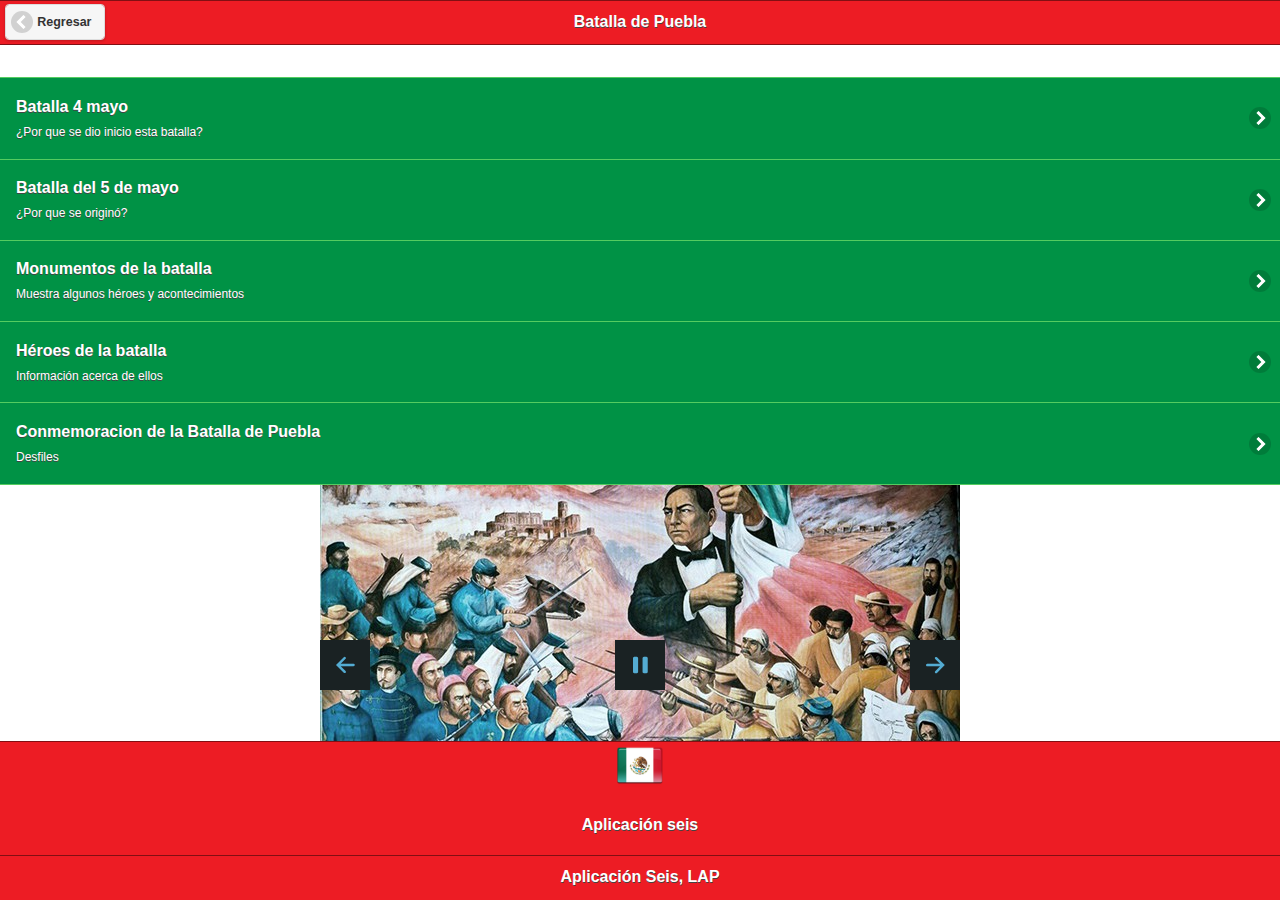
==== commit 6363c06b: "subida6" ====
--- a/index.html
+++ b/index.html
@@ -150,7 +150,8 @@
                <h4> Leslie Arcos Prieto</h4>
             </div>
            </div>
-           </div>
+           
+         
  <div data-role="page" id="Pagina1" data-add-back-btn="true" data-theme="b">
              <div data-role="header" data-add-back-btn="true" data-back-btn-text="Regresar" data-back-btn-theme="b">
                <h1>Batalla del 4 de mayo</h1>
@@ -171,17 +172,13 @@
          <div>
                  <p>La historia de la Batalla del 4 de mayo de 1862 relata que, durante la segunda intervención francesa en México, en la Hacienda de La Trapera, los atlixquenses y elementos del Ejército mexicano de la república, bajo el mando de los generales Antonio Carvajal y Tomas O&rsquo;Horan, se enfrentaron a las tropas al servicio del Segundo Imperio Mexicano comandadas por el general José María Cobos y por Leonardo Márquez.</p>
                  <p>Y que, gracias a este triunfo, el grupo conservador de Márquez no pudo lograr su objetivo de auxiliar al día siguiente a las tropas francesas del conde de Lorencez en la Batalla de Puebla.</p>
-                 <center><img src="imagenes/batalla_puebla_inerhm-movil.jpg" width="671" height="429" alt="desacarga"></center>
+                 <center><img src="imagenes/batalla_puebla_inerhm-movil.jpg" width="479" height="372" alt="desacarga"></center>
                                   <p>&nbsp;</p>
                  <p>Los actos conmemorativos comenzaron este jueves desde muy temprano frente al monumento al general <strong>Antonio Carvajal</strong>, ubicado en la colonia Álvaro Obregón, en donde un centenar de alumnos de la escuela primaria federal<strong> Héroes del 4 de Mayo</strong> realizaron el homenaje cívico correspondiente que incluyo una representación plástica, poesía e himno a los héroes atlixquenses que dieron su vida por defender el territorio poblano de la fuerza invasoras francesas en 1862.</p>
                  <p>La historia relata que la <strong>Batalla del 4 de mayo de 1862</strong>,  sucedió en la hacienda de La Trapera, los atlixquenses y elementos del ejército mexicano de la república, al mando de los General Antonio Carvajal y Tomas O´Horan se enfrentaron a las tropas al servicio del Segundo Imperio Mexicano comandadas por el general José María Cobos y de Leonardo Márquez.</p>
                  <p>Y que, gracias a este triunfo, el grupo conservador de Márquez no pudo lograr su objetivo de auxiliar al día siguiente a las tropas francesas del Conde de Lorencez en la batalla de Puebla.</p>
-                 <p><center><a href="#" onMouseOut="MM_swapImgRestore()" onMouseOver="MM_swapImage('Image11','','imagenes/en-atlixco-conmemoran-hechos-heroicos-del-4-de-mayo-de-1862.jpg',1)"><img src="imagenes/alistan-festejo-de-la-batalla-del-4-de-mayo-en-atlixco.jpg" width="600" height="400" id="Image11"></a></center></p>
-<h2>&nbsp;</h2>
-         <p><a href="#" onMouseOut="MM_swapImgRestore()" onMouseOver="MM_swapImage('comu','','imagenes/2libro.png',1)"></a></p>
-         
-         
-               </div>
+                 <p><center><a href="#" onMouseOut="MM_swapImgRestore()" onMouseOver="MM_swapImage('Image11','','imagenes/en-atlixco-conmemoran-hechos-heroicos-del-4-de-mayo-de-1862.jpg',1)"><center><img src="imagenes/alistan-festejo-de-la-batalla-del-4-de-mayo-en-atlixco.jpg" width="482" height="373" id="Image11"></center></a></p>
+         </div>
               </div> 
  <div data-role="footer" data-theme="b" data-position="fixed">
                 <h4> Aplicación Seis, LAP</h4>
@@ -220,25 +217,22 @@
           <div></div>
           </div>
                  </div>
-                  <p><a href="#" onMouseOut="MM_swapImgRestore()" onMouseOver="MM_swapImage('oscar','','imagenes/4libro.png',1)"></a><center><img src="imagenes/batalla_puebla_inerhm-movil.jpg" width="684" height="345" alt="j"></center></p>
+                  <p><a href="#" onMouseOut="MM_swapImgRestore()" onMouseOver="MM_swapImage('oscar','','imagenes/4libro.png',1)"></a><center><img src="imagenes/batalla_puebla_inerhm-movil.jpg" width="482" height="345" alt="j"></center></p>
                   <p>Este <strong>5</strong> <strong>de Mayo</strong> se conmemora el <strong>CLII aniversario de la Batalla de Puebla</strong> que tuvo lugar en el año de 1862 cuando México era presidido por Benito Juarez y fue atacado por el Ejército Francés que en ese entonces era considerado como invencible ya que no había perdido una batalla en más de 50 años. La <strong>historia de la Batalla de Puebla </strong>es sin duda un episodio que los mexicanos debemos conocer y admirar.</p>
                   <p>Antes del <strong>5 de Mayo</strong>, el día  28 de abril de 1862 tuvo lugar un enfrentamiento conocido como la Batalla de las Cumbres entre el Ejército Expedicionario Francés y el Ejército Mexicano. En este conflicto hubieron cerca de 500 bajas francesas en contra de apenas 50 bajas mexicanas. Pese a esto, el Ejército Expedicionario francés consigue hacerse con el control del Paso de Acultzingo.</p>
                   <p>Después de la Batalla de las Cumbres el conde de Lorencez conservaba su confianza y mandó a decir a Napoleon III que: &ldquo;Somos tan superiores a los mexicanos en organización, disciplina, raza, moral y refinamiento de sensibilidades, que le ruego anunciarle a Su Majestad Imperial, Napoleón III, que a partir de este momento y al mando de nuestros 6,000 valientes soldados, ya soy dueño de México&rdquo;</p>
                   <p>El 2 de mayo parte el Ejército Expedicionario Francés desde San Agustín del Palmar en Veracruz con rumbo para cruzar la Sierra Madre Oriental y dirigirse <strong>hacia Puebla</strong> ya que era paso obligado para llegar a la capital del país.</p>
                  <p>Cabe señalar que el Partido Conservador apoyaba la Invasión francesa e incluso formaron parte de la guerrilla que atacó en varias ocasiones al <strong>Ejército de Oriente</strong>.</p>
                   <p>Otros generales mexicanos también participaron en la defensa de Puebla como es el caso de  las tropas de Oaxaca dirigidas por <strong>Porfirio Díaz</strong>. El centro de la línea lo defendió <strong>Francisco Lamadrid</strong> con las tropas del Estado de México y San Luis Potosí. La izquierda se apoyó en el cerro de Acueyametepec ubicado en el norte de la ciudad y en cuya cumbre se ubicaban los <strong>Fuertes de Loreto y Guadalupe</strong>, con el general <strong>Miguel Negrete</strong> a la cabeza de la <strong>Segunda División de Infantería</strong>.</p>
-                  <p><center><img src="imagenes/batalla-de-puebla.jpg" width="669" height="393" alt="g"></center></p>
+                  <p><center><img src="imagenes/batalla-de-puebla.jpg" width="445" height="380" alt="g"></center></p>
                   <p>El 5 de mayo a las 9:15am aparecen los franceses en el horizonte pero no es sino hasta las 11:15am cuando comienzan las hostilidades anunciándose con un cañonazo desde el <strong>Fuerte de Guadalupe</strong> y acompañado por los repiques de las campanas de la ciudad.</p>
                   <p>El conde de Lorencez ordena una maniobra sorpresiva que divide a la columna francesa en dos y que da como resultado a 4,000 hombres marchando para atacar los Fuertes de Loreto y Guadalupe. Esta decisión pudo ser la causa de la derrota francesa ya que los mexicanos contaban con la ventaja en estas posiciones.</p>
                   <p> <strong>El 6o. Batallón de la Guardia Nacional del Estado de Puebla</strong>, bajo el mando del entonces coronel <strong>Juan Nepomuceno Méndez</strong>, fue el <strong>primer cuerpo del Ejército de Oriente en hacer frente a los franceses</strong>, al ubicarse en la línea comprendida entre los fuertes, y rechazar su ataque.</p>
                   <p>Varios embates franceses fueron repelidos por la resistencia del Ejército Mexicano como es el caso de los zuavos, el regimiento de élite de la infantería francesa, quienes iniciaron un sigiloso ascenso hacia el <strong>Fuerte de Guadalupe</strong> pero fueron recibidos con bayonetas y obligados a retroceder.</p>
                   <p>El coronel mexicano <strong>José Rojo</strong> avisó a Antonio Álvarez que era tiempo de que la caballería mexicana entrara en acción para alcanzar una victoria completa. Ordenó a los Carabineros de Pachuca cargar sobre los restos de la columna, disparando sus carabinas y lanzando mandobles de sable sobre los franceses, siendo totalmente rechazados.</p>
                   <p>A las dos y media de la tarde, cuando los mexicanos empezaban a vislumbrar la victoria, Lorencez se dispuso a lanzar el último asalto, dirigiendo a los Cazadores de Vincennes y el Regimiento de Zuavos hacia Guadalupe. Zaragoza dispuso que el <strong>Batallón Reforma</strong> de San Luis Potosí saliera en auxilio de los fuertes.</p>
-                  <p>Luego de ser repelidos por última vez, las fuerzas del Ejército Expedicionario Francés comenzaron a huir completamente dispersados. Se replegaron a la hacienda Los Álamos, para finalmente retirarse hacia <strong>Amozoc.</strong></p>
-                 <pre>&nbsp;
-
-</pre></h2>
-               </div>
+                 <p>Luego de ser repelidos por última vez, las fuerzas del Ejército Expedicionario Francés comenzaron a huir completamente dispersados. Se replegaron a la hacienda Los Álamos, para finalmente retirarse hacia <strong>Amozoc.</strong></p>
+                 </div>
                  </div>
                <div data-role="footer" data-theme="b" data-position="fixed">
                  <h4> Aplicación Seis, LAP</h4>
@@ -258,19 +252,16 @@
 
   <div data-role="main" class="ui-content">
     
-    <p><a href="#" onMouseOut="MM_swapImgRestore()" onMouseOver="MM_swapImage('Image11','','imagenes/1libro.png',1)"></a><a href="#" onMouseOut="MM_swapImgRestore()" onMouseOver="MM_swapImage('Image7','','imagenes/LUIS_GORDOA_2.jpg',1)"><img src="imagenes/PABLO_CRESPO_1.jpg" width="669" height="403" id="Image7"></a></p>
+    <p><a href="#" onMouseOut="MM_swapImgRestore()" onMouseOver="MM_swapImage('Image11','','imagenes/1libro.png',1)"></a><a href="#" onMouseOut="MM_swapImgRestore()" onMouseOver="MM_swapImage('Image7','','imagenes/LUIS_GORDOA_2.jpg',1)"><img src="imagenes/PABLO_CRESPO_1.jpg" width="467" height="397" id="Image7"></a></p>
     <p>En Puebla,  ciudad de leyendas e inmensa riqueza cultural, encontramos un caleidoscopio de edificaciones, texturas e interacciones que se entremezclan para regalarnos un mosaico de la actual cultura poblana. Dentro de éste marco, al noreste del zócalo se encuentra un complejo que agrupa diversos espacios para la cultura, educación y recreación; sitio que alberga al &ldquo;Monumento Emblemático&rdquo; del 150 Aniversario de la Batalla de Puebla. </p>
     <p>A través de la historia, monumentos se han erigido para recordar a las nuevas generaciones de los sucesos pasados que definen los tiempos actuales. Tipificados comúnmente como objetos escultóricos, nuestra propuesta busca fomentar las relaciones entre la continuidad del espacio público y potencializar el sitio, mediante la creación de espacios plurales de convivencia, así como el aprovechamiento de las vistas que otorga el emplazamiento. </p>
-    <p><center><img src="imagenes/Wikipuebla_0125.jpg" width="660" height="343" alt="s"></center></p>
+    <center><p><img src="imagenes/Wikipuebla_0125.jpg" width="484" height="343" alt="s"></p></center>
     <p>&nbsp;</p>
     <p>En la Zona Histórica de los Fuertes hay varias atracciones que vale la pena visitar, la verdad es que para visitar todas si necesitas un día entero, o hasta más. Y es que este lugar cuenta con un valor histórico, patriótico y cultural de gran importancia. <br>
       <br>
       Justo antes de llegar a los Fuertes, uno pasa por este monumento, y muchas veces pasa casi desapercibido, pero no debe ser así ya que es de gran importancia. El Monumento a la Victoria (5 de mayo) fue hecha por el escultor y pintor mexicano Ernesto Tamariz. <br>
       <br>
-      Recibe su nombre debido a que aquí el ejercito mexicano libró una poderosa batalla contra el ejercito francés, durante la Segunda Intervención Francesa el 5 de mayo de 1862. Dicha batalla fue liderada por el General Ignacio Zaragoza, que estaba a cargo del Ejercito de Oriente. La batalla fue ganada por el ejercito mexicano, lo que llenó de orgullo al país, y sobre todo a la gente de Puebla.</p>
-               <h2><pre>&nbsp;</pre>
-
-         </div>
+      Recibe su nombre debido a que aquí el ejercito mexicano libró una poderosa batalla contra el ejercito francés, durante la Segunda Intervención Francesa el 5 de mayo de 1862. Dicha batalla fue liderada por el General Ignacio Zaragoza, que estaba a cargo del Ejercito de Oriente. La batalla fue ganada por el ejercito mexicano, lo que llenó de orgullo al país, y sobre todo a la gente de Puebla.</p></div>
 
 <div data-role="main" class="ui-content"> </div>
                </div>
@@ -293,19 +284,15 @@
        
                  <p><h1>¿Quiénes lucharon en la batalla del 5 de mayo?</p>
                  </h1>
-                 <p><a href="#" onMouseOut="MM_swapImgRestore()" onMouseOver="MM_swapImage('Image8','','imagenes/muralcopia.jpg',1)"><img src="imagenes/batalla-puebla.jpg" width="640" height="360" id="Image8"></a><a href="#" onMouseOut="MM_swapImgRestore()" onMouseOver="MM_swapImage('java','','imagenes/3libro.png',1)"></a></p>
+                 <p><a href="#" onMouseOut="MM_swapImgRestore()" onMouseOver="MM_swapImage('Image8','','imagenes/muralcopia.jpg',1)"><img src="imagenes/batalla-puebla.jpg" width="483" height="358" id="Image8"></a><a href="#" onMouseOut="MM_swapImgRestore()" onMouseOver="MM_swapImage('java','','imagenes/3libro.png',1)"></a></p>
               
                  <p>Si hay alguien destacado entre todos ése es<strong> Ignacio Zaragoza</strong>, Ministro de Guerra y militar que dirigió el Ejército Mexicano, quienes, acompañados por un grupo de indígenas -conocidos erróneamente como zacapoaxtlas- se rebelaron en las afueras de la ciudad de Puebla contra las tropas francesas, dirigidas por el conde de Lorencez, <strong>Charles Ferdinand Latrille</strong>, durante la Segunda Intervención Francesa en México.                 </p>
                  <p>Cercada por una profunda <strong>crisis económica</strong>, la República de México,gobernada por Benito Juarez,, se vio obligada a suspender la deuda de más de 80 millones de pesos que acarreaba con España, Inglaterra y Francia. Pese a que los dos primeros países comprendieran la situación y aceptaran el acuerdo, desbandando sus tropas hasta que la crisis terminara, al <strong>Imperio Francés no le convencieron las condiciones</strong>. Los españoles y británicos se habían percatado, no en vano, del anhelo soterrado de Francia por conquistar México, para erigir una monarquía estable que apoyara su política colonial. Tras la ruptura de la unión tripartita europea, Francia no tardó en emprender su intento de invasión, frustrada por la mencionada Batalla de la Puebla cuando<strong> todo parecía perdido para los mexicanos</strong>.                 </p>
                  <p>Estratega sin parangón, Zaragoza sorprendió a los franceses en las afueras de La Puebla, paso obligatorio desde Veracruz hasta la capital, y bastión conservador que los franceses <strong>creían ganado de antemano</strong>. Aún con la mayor fuerza de los franceses, que parecían estar venciendo en la conquista, Zaragoza puso a sus mejores hombres -los que quedaban- a defender las alas alrededor de Puebla, lo que <strong>pilló por sorpresa</strong> a la columna del ejercito rival.</p>
-                 <p><a href="#" onMouseOut="MM_swapImgRestore()" onMouseOver="MM_swapImage('Image9','','imagenes/1862_mural_juarez-simbolodelarepublica.jpg',1)"><img src="imagenes/ignacio-zaragoza-batalla.jpg" width="630" height="320" id="Image9"></a></p>
+                 <p><a href="#" onMouseOut="MM_swapImgRestore()" onMouseOver="MM_swapImage('Image9','','imagenes/1862_mural_juarez-simbolodelarepublica.jpg',1)"><center><img src="imagenes/ignacio-zaragoza-batalla.jpg" width="481" height="320" id="Image9"></center></a></p>
                  <p>Los mexicanos ganaron una batalla que se había saldado con <strong>476 muertos y 345 heridos del lado francés</strong>, así como 83 muertos, más de 250 heridos y 12 desaparecidos para el Ejército mexicano de Oriente. El fracaso fue el primero en poner un alto a la sucesión de victorias francesas, quienes comprendieron que dominar México <strong>no sería tan fácil como habían esperado</strong>.</p>
-                 <p>Paradójicamente, entre el 5 y 8 de septiembre del mismo 1862, el general Zaragoza, todavía acuartelado en Puebla, contrajo<strong> fiebre tifoidea y falleció</strong>. La ciudad acabaría siendo renombrada como <strong>Heroica Puebla de Zaragoza</strong>, en su honor.</p>
-                 <p>&nbsp;</p>
-                 <p><br>
+                 <p>Paradójicamente, entre el 5 y 8 de septiembre del mismo 1862, el general Zaragoza, todavía acuartelado en Puebla, contrajo<strong> fiebre tifoidea y falleció</strong>. La ciudad acabaría siendo renombrada como <strong>Heroica Puebla de Zaragoza</strong>, en su honor.<br>
                  </p>
-<p>&nbsp;</p>
-                
                </div>
               </div> 
             <div data-role="footer" data-theme="b" data-position="fixed">
@@ -345,7 +332,7 @@
           </div>
          </div> 
             <pre>
-    <a href="#" onMouseOut="MM_swapImgRestore()" onMouseOver="MM_swapImage('ABCD','','imagenes/5libro.png',1)"><center><img src="imagenes/20304_1.jpg" width="623" height="406" alt="pl"></center></a>
+    <a href="#" onMouseOut="MM_swapImgRestore()" onMouseOver="MM_swapImage('ABCD','','imagenes/5libro.png',1)"><center><img src="imagenes/20304_1.jpg" width="492" height="405" alt="pl"></center></a>
 
     </pre>
             <p>Este 5 de mayo se conmemora la Batalla de  Puebla, fue un combate librado en 1862 en las cercanías de la ciudad, entre los  ejércitos de la república mexicana, bajo el mando de Ignacio Zaragoza, y del  segundo imperio francés, dirigido por Charles Ferdinand Latrille, conde de  Lorencez, durante la Segunda Intervención Francesa en México. </p>
@@ -353,7 +340,7 @@
             <p>La  Batalla no impidió la invasión del país, sólo la retrasó, sin embargo, sería la  primera batalla de una guerra que finalmente México ganaría. Los franceses  regresarían al siguiente año, con lo que se libró una segunda batalla en Puebla  en la que se enfrentaron 35 mil franceses contra 29 mil mexicanos, defensa que  duró 62 días, y lograrían avanzar hasta la Ciudad de México, lo que permitió  establecer el segundo imperio mexicano.</p>
             <p>La  Batalla de Puebla simboliza el espíritu de lucha y el amor a la independencia  que caracteriza el pueblo mexicano.</p>
             <p>Actualmente  éste día se celebra con la realiación de ceremonias cívicas, en muchas ciudades  se hacen desfiles.</p>
-            <p><a href="#" onMouseOut="MM_swapImgRestore()" onMouseOver="MM_swapImage('Image10','','imagenes/27022.png',1)"><img src="imagenes/DESFILE5DEMAYO-12.jpg" width="660" height="370" id="Image10"></a></p>
+            <p><a href="#" onMouseOut="MM_swapImgRestore()" onMouseOver="MM_swapImage('Image10','','imagenes/27022.png',1)"><center><img src="imagenes/DESFILE5DEMAYO-12.jpg" width="492" height="369" id="Image10"></center></a></p>
             <p>El gobernador Tony Gali presentó el Desfile Cívico Militar y el <strong>Festival Internacional Cinco de Mayo</strong>, como parte de la conmemoración del <strong>155 aniversario de la Batalla de Puebla,</strong>que se llevarán a cabo del 5 al 21 de mayo. </p>
             <p>Subrayó que también habrá temáticas sobre el 150 aniversario de la liberación de Puebla y los 30 años del nombramiento de la ciudad como <strong>Patrimonio Cultural de la Humanidad</strong>, además del centenario de las constituciones políticas de los Estados Unidos Mexicanos y la local.</p>
             <p>Asimismo, puntualizó Gali Fayad, se presentará la Rosa Cinco de Mayo y la Rosa Puebla como productos recién patentados del campo poblano.</p>
@@ -363,11 +350,6 @@
                 <h4> Aplicación Seis, LAP</h4>
               </div>
              </div>
-            
-             
- 
-       
- 
-               
+                 
 </body>
 </html>
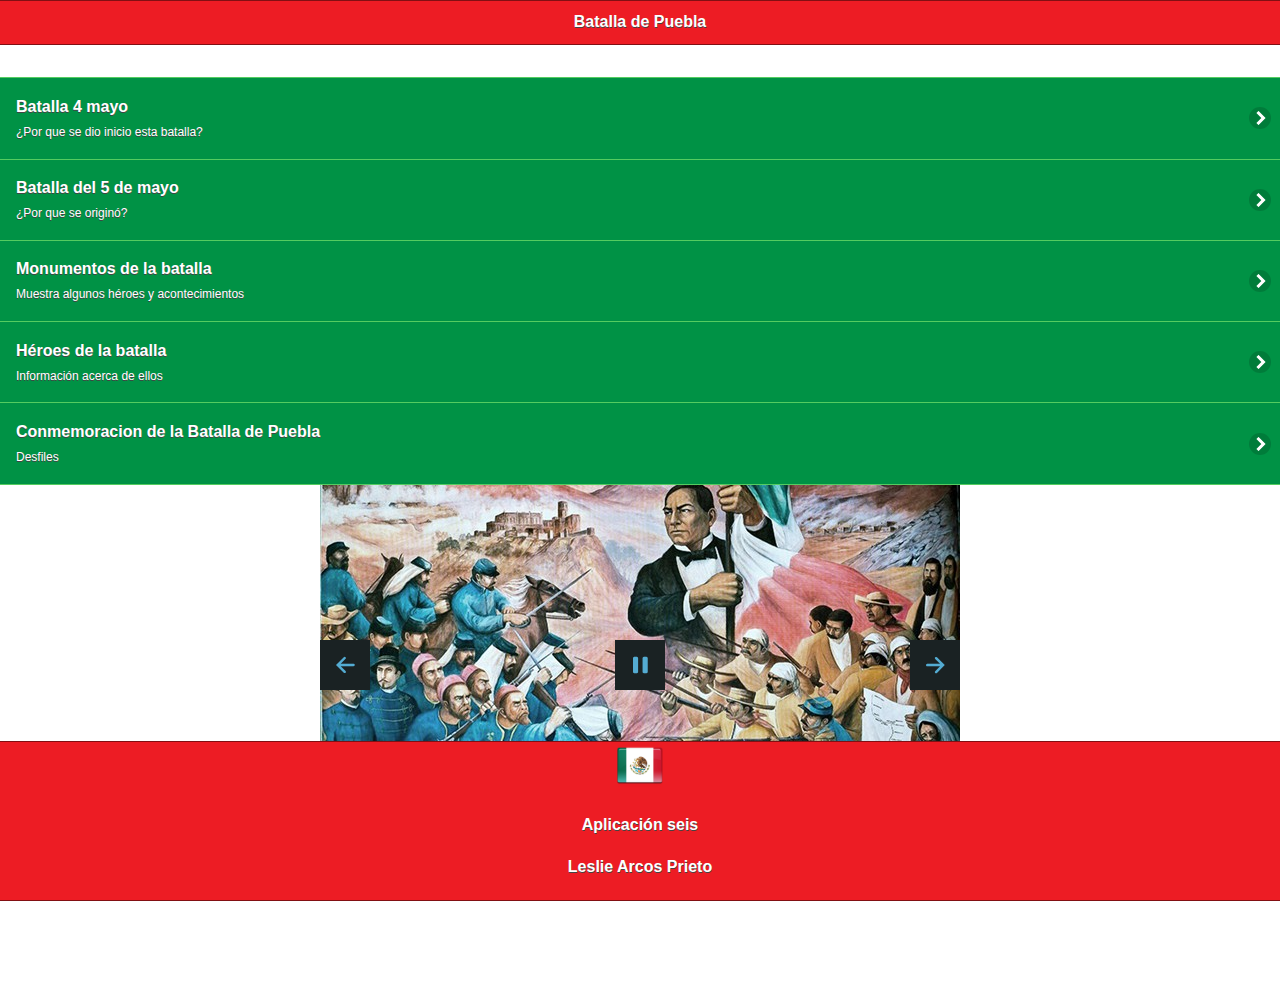
==== commit c8337335: "subida6.1" ====
--- a/index.html
+++ b/index.html
@@ -2,7 +2,7 @@
 <html>
 <head>
 <meta charset="utf-8">
-<title>Cuarta aplicacion móvil</title>
+<title>Sexta aplicacion móvil</title>
 
 <!-- grupo CSS-->
 <link rel="stylesheet" href="css/tema-app6.min.css"/>
@@ -60,7 +60,9 @@
       <div data-role="header" data-add-back-btn="true" data-back-btn-text="Regresar" data-back-btn-theme="a">
         <h1> Batalla de Puebla </h1>
       </div>
-      <div data-role="main" class="ui-content"></div>
+      <div data-role="main" class="ui-content">
+      </div>
+      
       <div>
       
         <ul data-role="listview" data-theme="b" class="ui-listview ui-group-theme-b">
@@ -100,6 +102,7 @@
         
            </ul>
            </div>
+           
           <!-- Start WOWSlider.com BODY section -->
 <div id="wowslider-container1">
 <div class="ws_images"><ul>
@@ -150,6 +153,7 @@
                <h4> Leslie Arcos Prieto</h4>
             </div>
            </div>
+           </div>
            
          
  <div data-role="page" id="Pagina1" data-add-back-btn="true" data-theme="b">
@@ -178,7 +182,8 @@
                  <p>La historia relata que la <strong>Batalla del 4 de mayo de 1862</strong>,  sucedió en la hacienda de La Trapera, los atlixquenses y elementos del ejército mexicano de la república, al mando de los General Antonio Carvajal y Tomas O´Horan se enfrentaron a las tropas al servicio del Segundo Imperio Mexicano comandadas por el general José María Cobos y de Leonardo Márquez.</p>
                  <p>Y que, gracias a este triunfo, el grupo conservador de Márquez no pudo lograr su objetivo de auxiliar al día siguiente a las tropas francesas del Conde de Lorencez en la batalla de Puebla.</p>
                  <p><center><a href="#" onMouseOut="MM_swapImgRestore()" onMouseOver="MM_swapImage('Image11','','imagenes/en-atlixco-conmemoran-hechos-heroicos-del-4-de-mayo-de-1862.jpg',1)"><center><img src="imagenes/alistan-festejo-de-la-batalla-del-4-de-mayo-en-atlixco.jpg" width="482" height="373" id="Image11"></center></a></p>
-         </div>
+        
+        
               </div> 
  <div data-role="footer" data-theme="b" data-position="fixed">
                 <h4> Aplicación Seis, LAP</h4>
